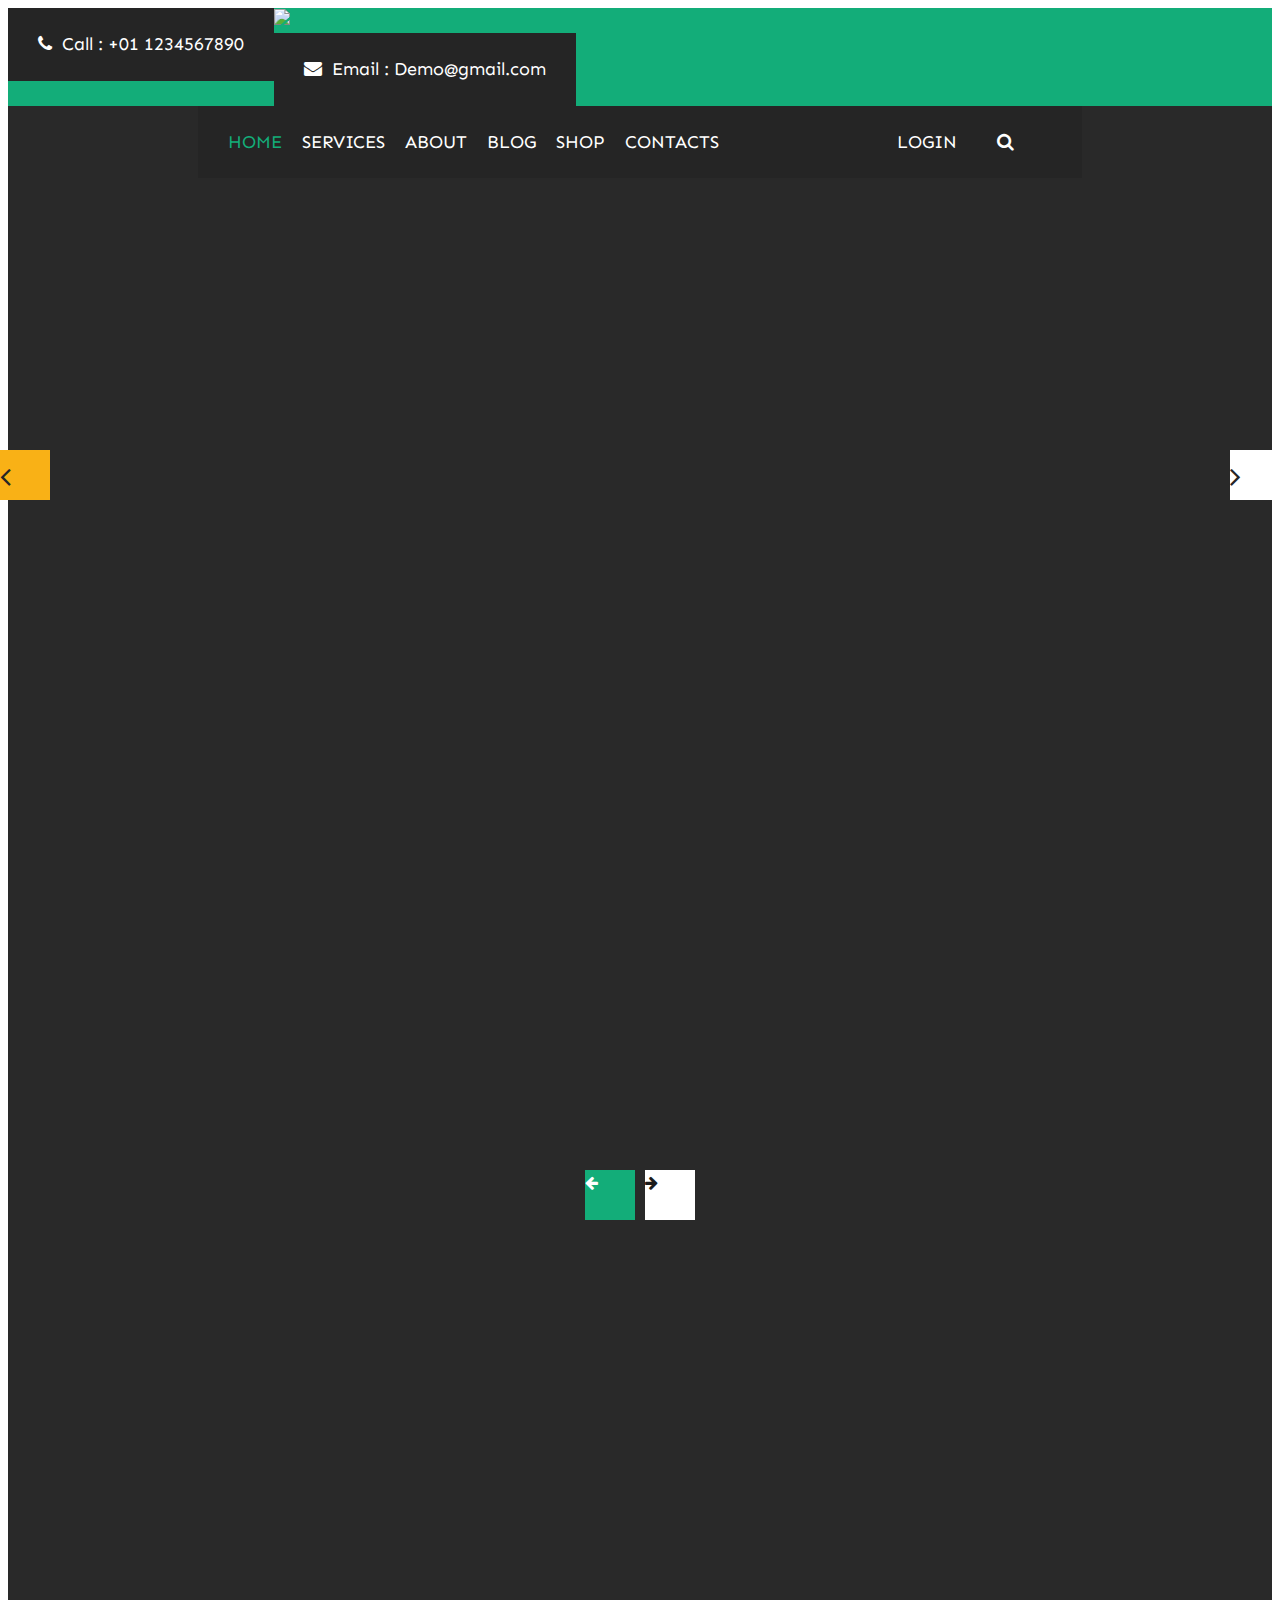
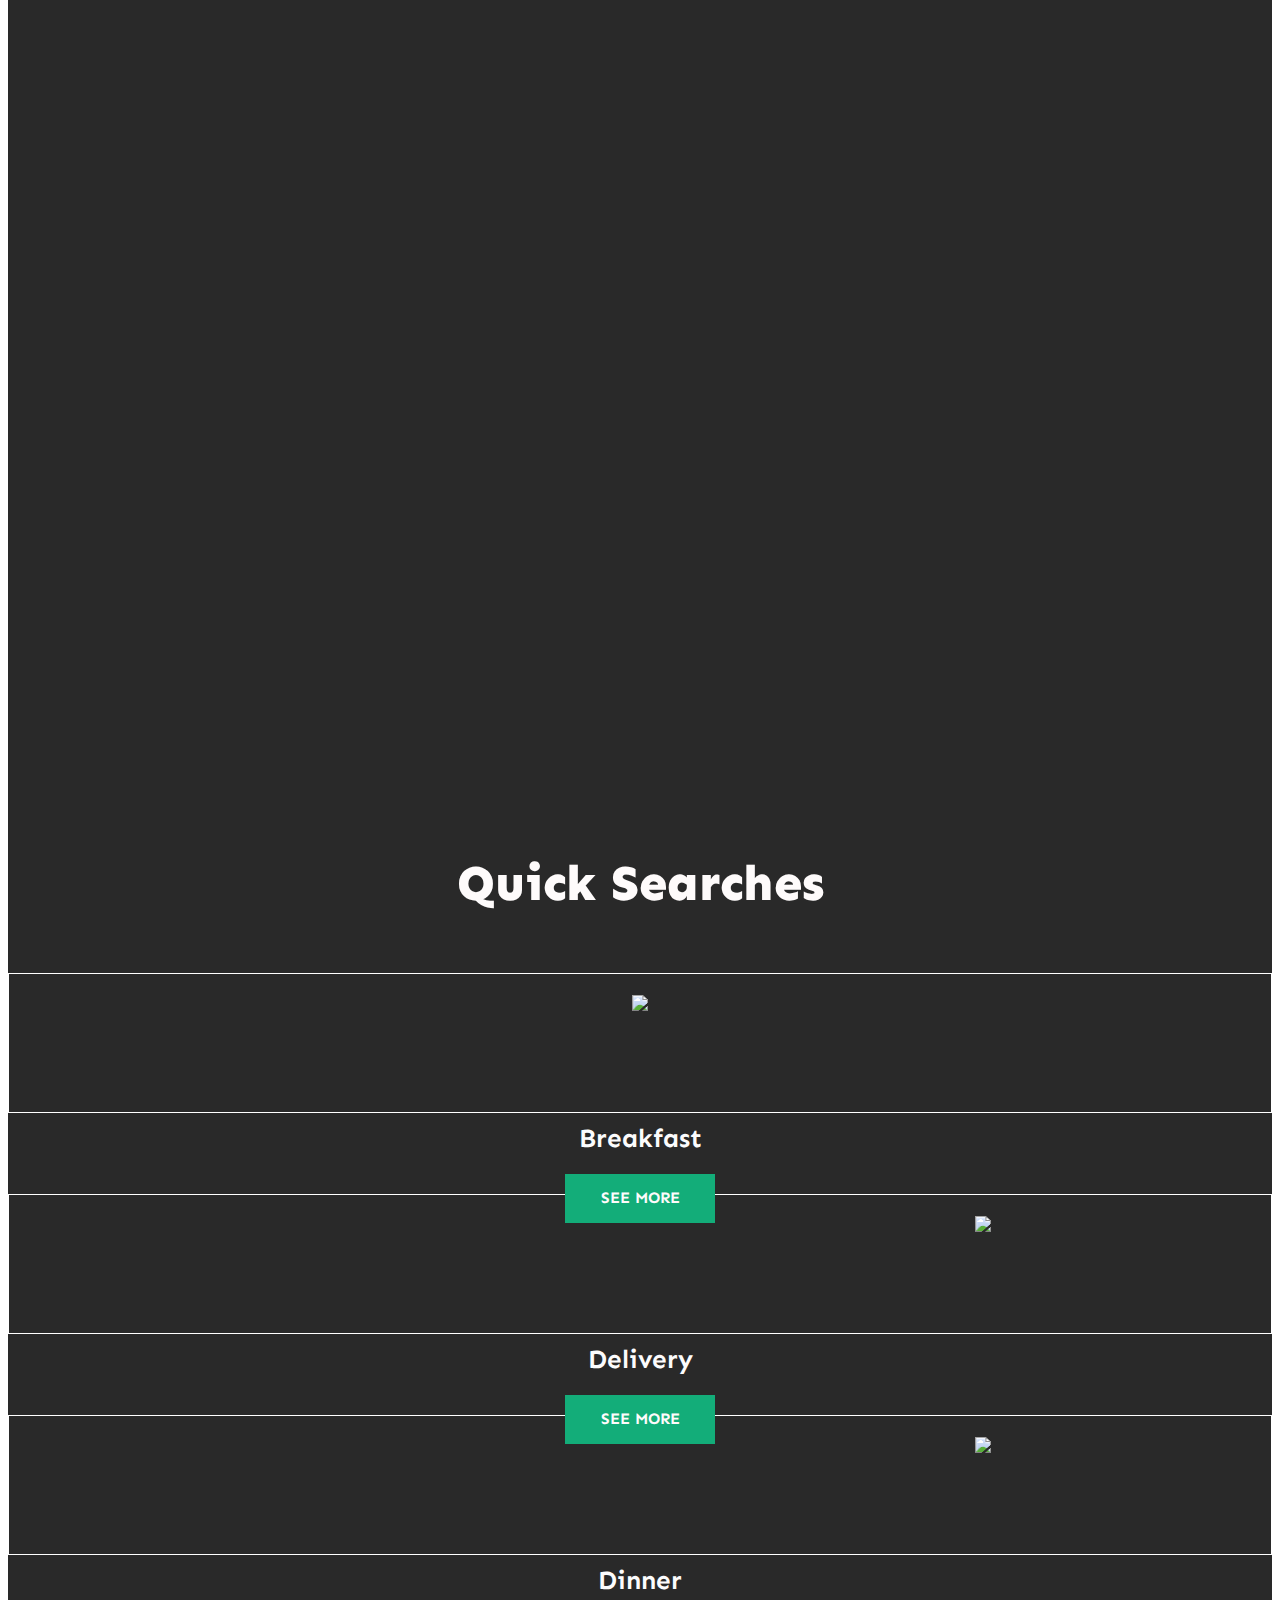
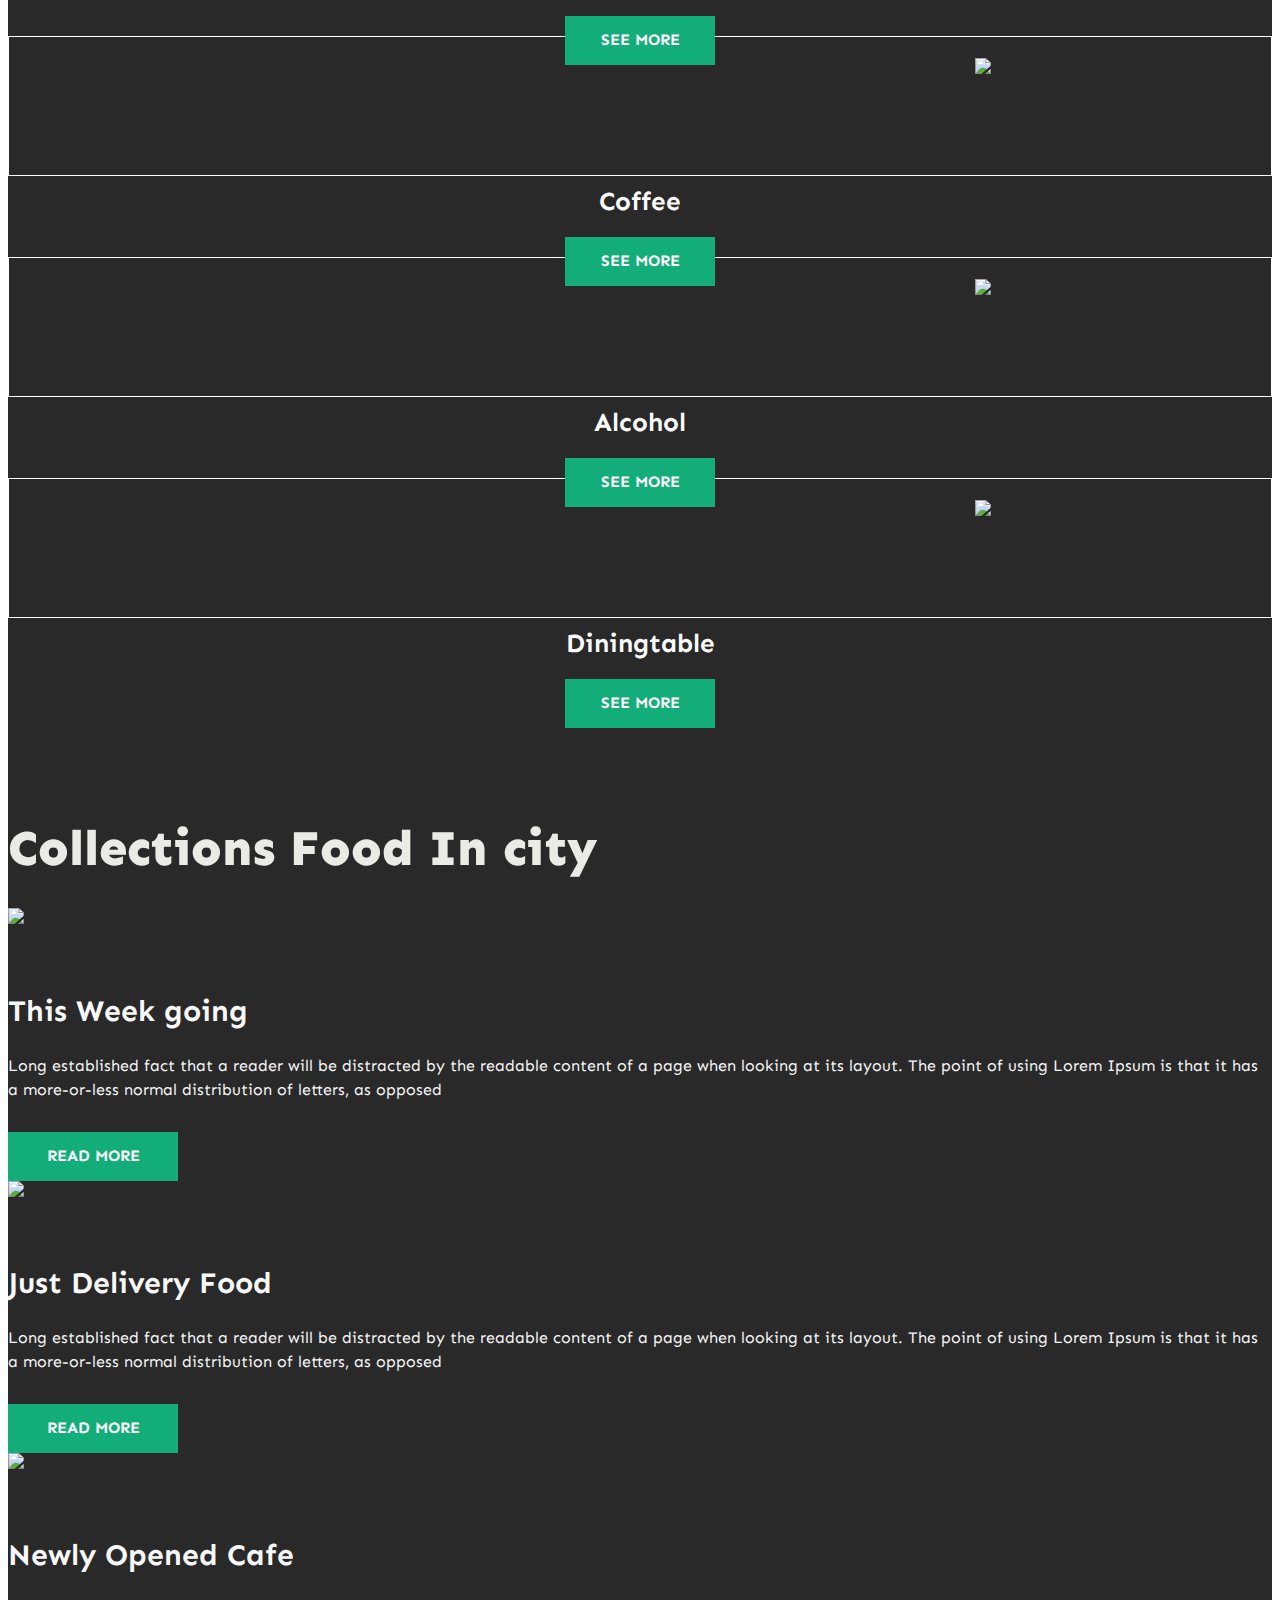
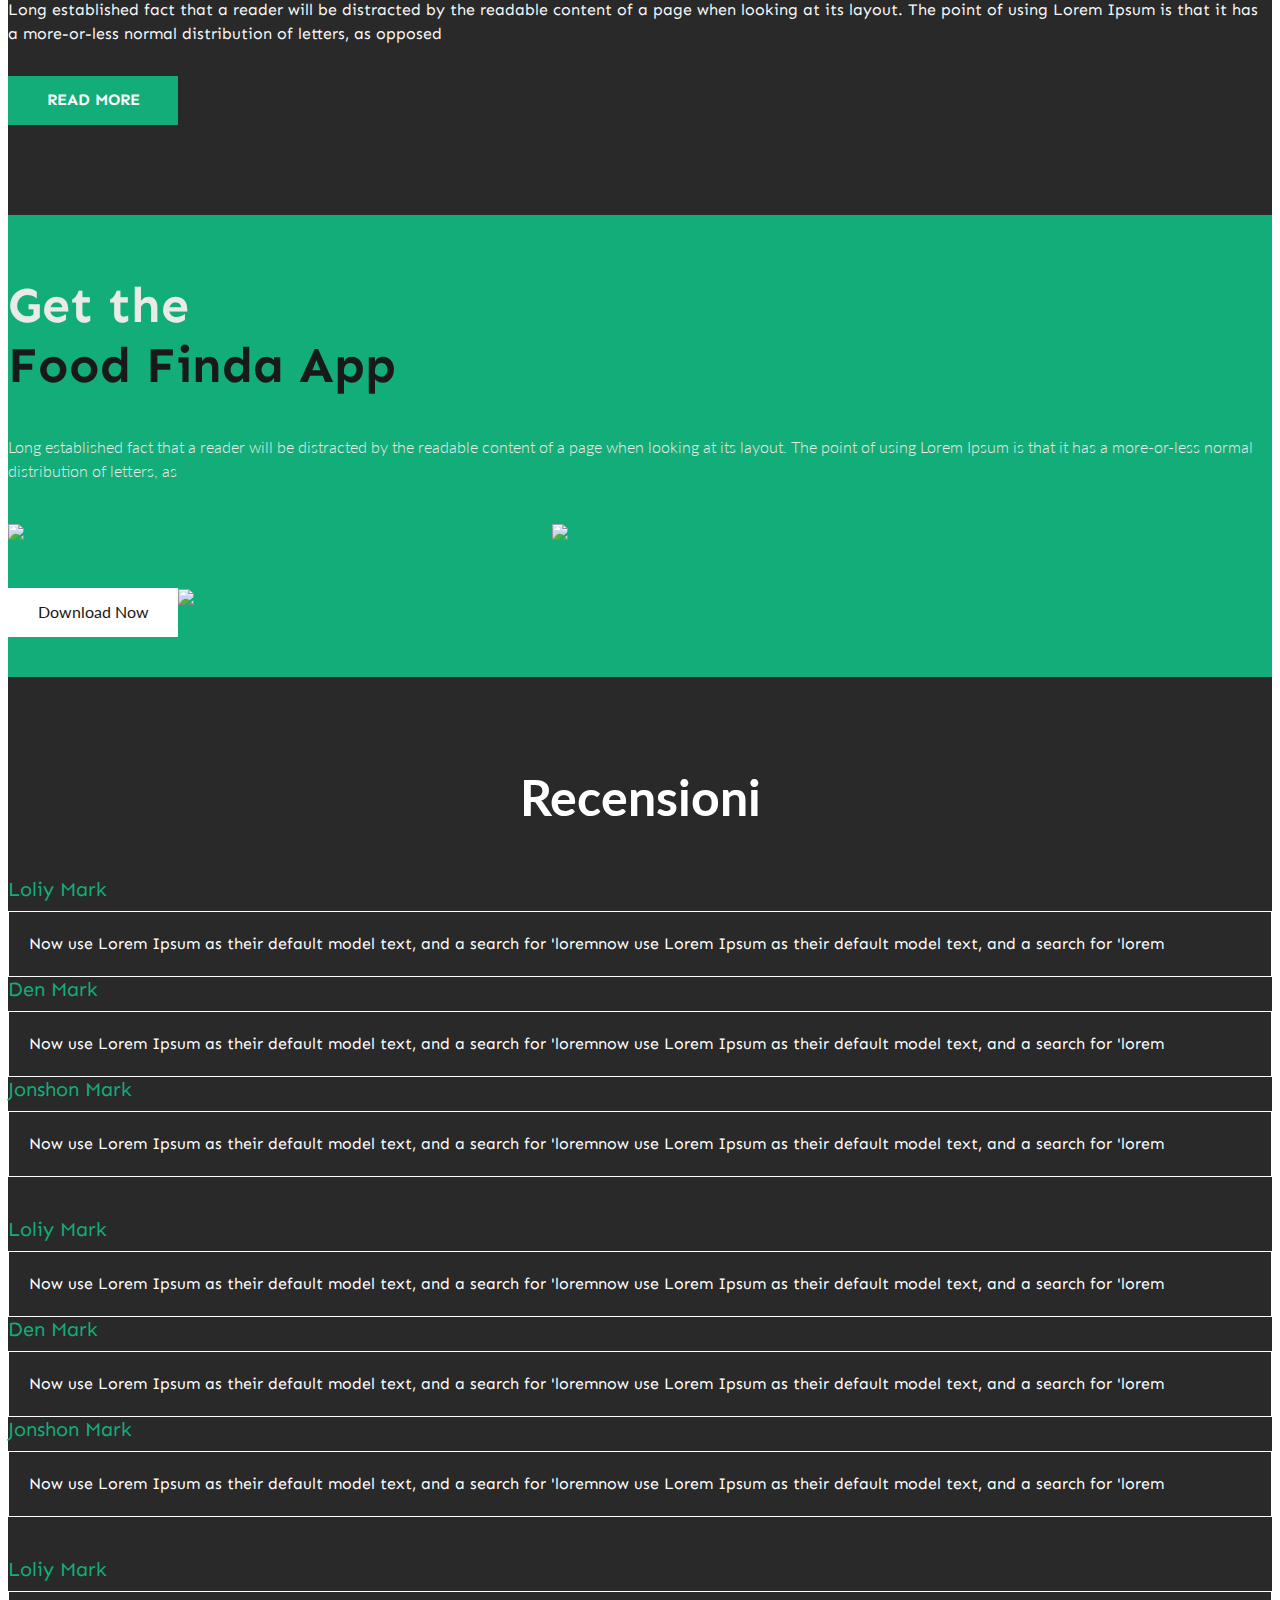
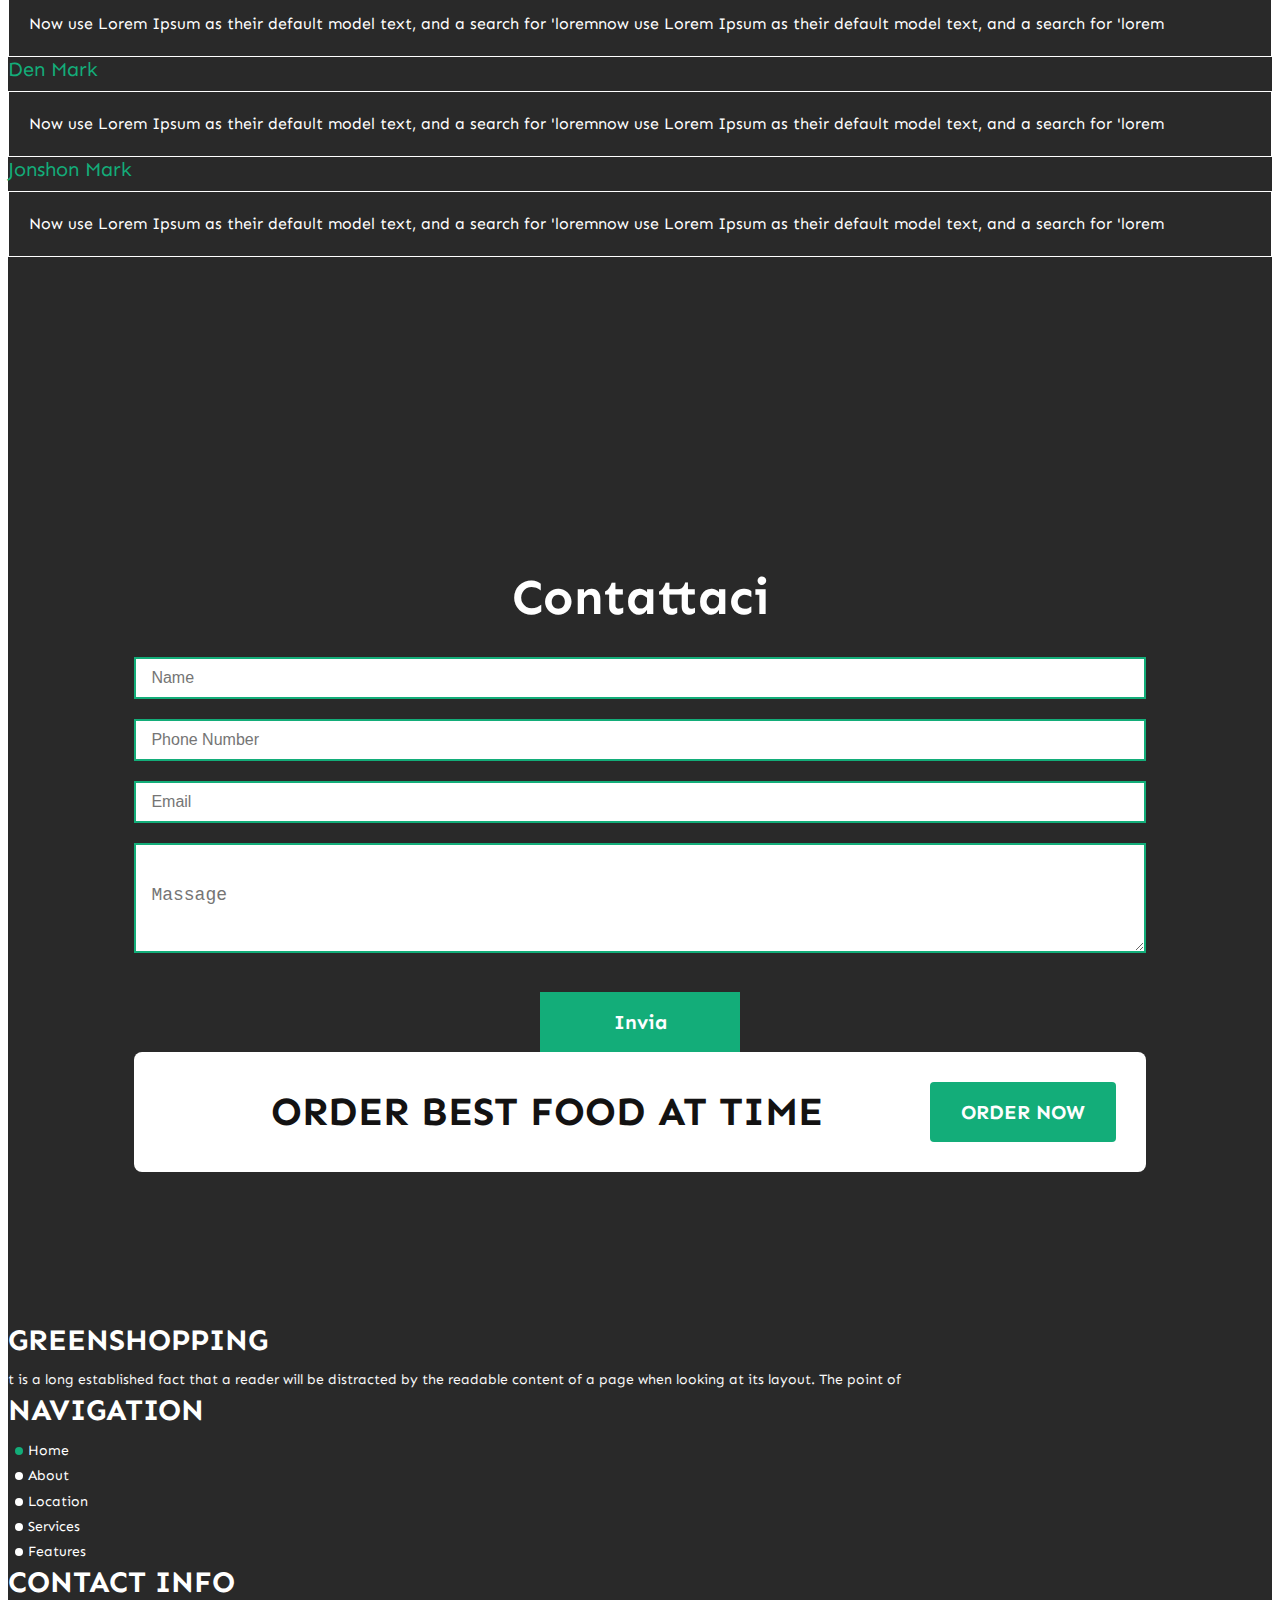
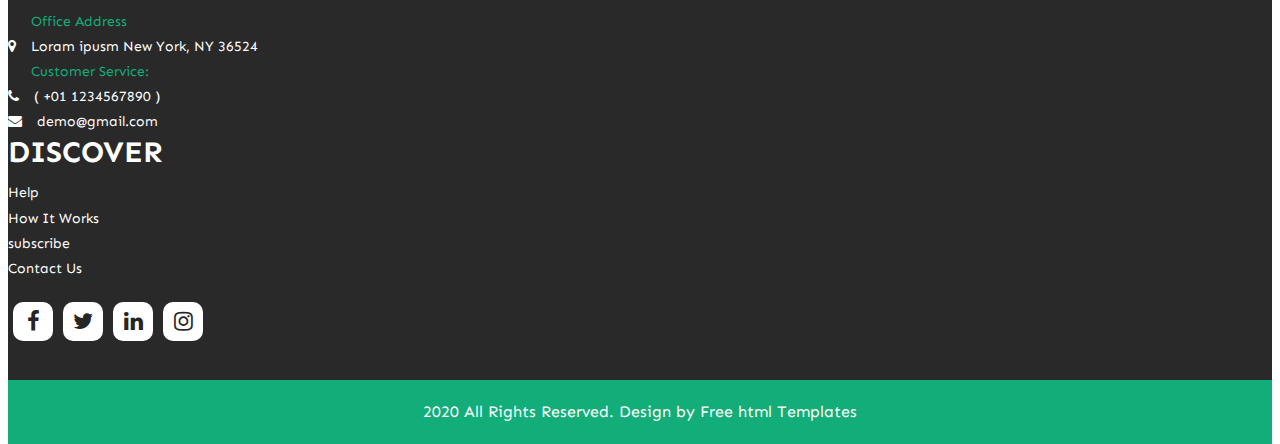
==== index.html @ f86c9ce8 "finished shop" ====
<!DOCTYPE html>
<html lang="en">
   <head>
      <!-- basic -->
      <meta charset="utf-8">
      <meta http-equiv="X-UA-Compatible" content="IE=edge">
      <meta name="viewport" content="width=device-width, initial-scale=1">
      <!-- mobile metas -->
      <meta name="viewport" content="width=device-width, initial-scale=1">
      <meta name="viewport" content="initial-scale=1, maximum-scale=1">
      <!-- site metas -->
      <title>GreenShopping</title>
      <meta name="keywords" content="">
      <meta name="description" content="">
      <meta name="author" content="">
      <!-- bootstrap css -->
      <link rel="stylesheet" type="text/css" href="css/bootstrap.min.css">
      <!-- style css -->
      <link rel="stylesheet" type="text/css" href="css/style.css">
      <!-- Responsive-->
      <link rel="stylesheet" href="css/responsive.css">
      <!-- fevicon -->
      <link rel="icon" href="images/logo.png" type="image/gif" />
      <!-- Scrollbar Custom CSS -->
      <link rel="stylesheet" href="css/jquery.mCustomScrollbar.min.css">
      <!-- Tweaks for older IEs-->
      <link rel="stylesheet" href="https://netdna.bootstrapcdn.com/font-awesome/4.0.3/css/font-awesome.css">
      <!-- fonts -->
      <link href="https://fonts.googleapis.com/css2?family=Lato:wght@400;700;900&family=Sen:wght@400;700;800&display=swap" rel="stylesheet">
      <!-- owl stylesheets --> 
      <link rel="stylesheet" href="css/owl.carousel.min.css">
      <link rel="stylesheet" href="css/owl.theme.default.min.css">
      <link rel="stylesheet" href="https://cdnjs.cloudflare.com/ajax/libs/fancybox/2.1.5/jquery.fancybox.min.css" media="screen">
      <link href="https://unpkg.com/gijgo@1.9.13/css/gijgo.min.css" rel="stylesheet" type="text/css" />
   </head>
   <body>
      <!-- header section start -->
      <div class="container-fluid">
         <div class="header_section">
            <div class="container">
               <nav class="navbar navbar-light bg-light justify-content-between">
                  <div id="mySidenav" class="sidenav">
                     <a href="javascript:void(0)" class="closebtn" onclick="closeNav()">&times;</a>
                     <a href="index.html">Home</a>
                     <a href="service.html">Services</a>
                     <a href="about.html">About</a>
                     <a href="blog.html">Blog</a>
                     <a href="shop.html">Shop</a>
                     <a href="contacts.html">Contacts</a>
                  </div>
                  <form class="form-inline ">
                     <div class="login_text"><a href="#"><i class="fa fa-phone" aria-hidden="true"></i><span class="padding_left10">Call : +01 1234567890</span></a></div>
                  </form>
                  <a class=" myLogo" href="index.html"><img src="images/logo.png"></a></a>
                  <span class="toggle" onclick="openNav()"><i class="fa fa-bars"></i></span>
                  <div class="login_text"><a href="#"><i class="fa fa-envelope" aria-hidden="true"></i><span class="padding_left10">Email : Demo@gmail.com</span></a></div>
               </nav>
            </div>
         </div>
      </div>
      <!-- header section end -->
      <!-- layout main section start -->
      <div class="container-fluid">
         <div class="layout_main">
            <!-- banner section start -->
            <div class="banner_section">
               <div class="container">
                  <div class="menu_main">
                     <div class="custome_menu">
                        <ul>
                           <li class="active"><a href="index.html">Home</a></li>
                           <li><a href="service.html">Services</a></li>
                           <li><a href="about.html">About</a></li>
                           <li><a href="blog.html">Blog</a></li>
                           <li><a href="shop.html">Shop</a></li>
                           <li><a href="contact.html">Contacts</a></li>
                        </ul>
                     </div>
                     <div class="login_menu">
                        <ul>
                           <li><a href="login.html">Login</a></li>
                           <li><a href="login.html"><i class="fa fa-search" aria-hidden="true"></i></a></li>
                        </ul>
                     </div>
                  </div>
               </div>
               <div id="main_slider" class="carousel slide" data-ride="carousel">
                  <div class="carousel-inner">
                     <div class="carousel-item active">
                        <div class="container">
                           <div class="row">
                              <div class="col-md-12">
                                 <div class="banner_main">
                                    <!--immagine temporanea-->
                                    <img class="immagine" src="images/immagine1.png" alt="">
                                 </div>
                                 <!--<div class="ordernow_bt"><a href="#">Order Now</a></div>-->
                              </div>
                           </div>
                        </div>
                     </div>
                     <div class="carousel-item">
                        <div class="container">
                           <div class="row">
                              <div class="col-md-12">
                                 <div class="banner_main">
                                 <!--immagine temporanea-->
                                    <img class="immagine" src="images/immagine2.png" alt="">
                                 </div>
                              </div>
                           </div>
                        </div>
                     </div>
                     <div class="carousel-item">
                        <div class="container">
                           <div class="row">
                              <div class="col-md-12">
                                 
                                 <div class="banner_main">
                                    <!--immagine temporanea-->
                                    <img class="immagine" src="images/immagine3.png" alt="">
                                 </div>
                              </div>
                           </div>
                        </div>
                     </div>
                  </div>
                  <a class="carousel-control-prev" href="#main_slider" role="button" data-slide="prev">
                  <i class="fa fa-angle-left"></i>
                  </a>
                  <a class="carousel-control-next" href="#main_slider" role="button" data-slide="next">
                  <i class="fa fa-angle-right"></i>
                  </a>
               </div>
            </div>
            <!-- banner section end -->
            <!-- service section start -->
            <div class="service_section layout_padding">
               <div class="container">
                  <div class="row">
                     <div class="col-sm-12">
                        <h1 class="service_taital">Quick Searches</h1>
                     </div>
                  </div>
                  <div class="service_section_2">
                     <div class="row">
                        <div class="col">
                           <div class="service_box">
                              <div class="breakfast_img"><img src="images/breakfast-img.png"></div>
                           </div>
                           <h4 class="breakfast_text">Breakfast</h4>
                           <div class="seemore_bt"><a href="#">See More</a></div>
                        </div>
                        <div class="col">
                           <div class="service_box">
                              <div class="breakfast_img"><img src="images/delivery-img.png"></div>
                           </div>
                           <h4 class="breakfast_text">Delivery</h4>
                           <div class="seemore_bt"><a href="#">See More</a></div>
                        </div>
                        <div class="col">
                           <div class="service_box">
                              <div class="breakfast_img"><img src="images/dinner-img.png"></div>
                           </div>
                           <h4 class="breakfast_text">Dinner</h4>
                           <div class="seemore_bt"><a href="#">See More</a></div>
                        </div>
                        <div class="col">
                           <div class="service_box">
                              <div class="breakfast_img"><img src="images/coffee-img.png"></div>
                           </div>
                           <h4 class="breakfast_text">Coffee</h4>
                           <div class="seemore_bt"><a href="#">See More</a></div>
                        </div>
                        <div class="col">
                           <div class="service_box">
                              <div class="breakfast_img"><img src="images/alcohol-img.png"></div>
                           </div>
                           <h4 class="breakfast_text">Alcohol</h4>
                           <div class="seemore_bt"><a href="#">See More</a></div>
                        </div>
                        <div class="col">
                           <div class="service_box">
                              <div class="breakfast_img"><img src="images/diningtable-img.png"></div>
                           </div>
                           <h4 class="breakfast_text">Diningtable</h4>
                           <div class="seemore_bt"><a href="#">See More</a></div>
                        </div>
                     </div>
                  </div>
               </div>
            </div>
            <!-- service section end -->
            <!-- blog section start -->
            <div class="blog_section layout_padding">
               <div class="container">
                  <div class="row">
                     <div class="col-sm-12">
                        <h1 class="blog_taital">Collections Food In city</h1>
                     </div>
                  </div>
               </div>
            </div>
            <div class="blog_section_2 layout_padding">
               <div class="container">
                  <div class="row">
                     <div class="col-md-6">
                        <div class="blog_img"><img src="images/blog-img1.png"></div>
                     </div>
                     <div class="col-md-6">
                        <div class="blog_taital_main">
                           <h1 class="blog_text">This Week going</h1>
                           <p class="lorem_text">Long established fact that a reader will be distracted by the readable content of a page when looking at its layout. The point of using Lorem Ipsum is that it has a more-or-less normal distribution of letters, as opposed</p>
                           <div class="readmore_btn"><a href="#">Read More</a></div>
                        </div>
                     </div>
                     <div class="col-md-6">
                        <div class="blog_img"><img src="images/blog-img2.png"></div>
                     </div>
                     <div class="col-md-6">
                        <div class="blog_taital_main">
                           <h1 class="blog_text">Just Delivery Food</h1>
                           <p class="lorem_text">Long established fact that a reader will be distracted by the readable content of a page when looking at its layout. The point of using Lorem Ipsum is that it has a more-or-less normal distribution of letters, as opposed</p>
                           <div class="readmore_btn"><a href="#">Read More</a></div>
                        </div>
                     </div>
                     <div class="col-md-6">
                        <div class="blog_img"><img src="images/blog-img3.png"></div>
                     </div>
                     <div class="col-md-6">
                        <div class="blog_taital_main">
                           <h1 class="blog_text">Newly Opened Cafe</h1>
                           <p class="lorem_text">Long established fact that a reader will be distracted by the readable content of a page when looking at its layout. The point of using Lorem Ipsum is that it has a more-or-less normal distribution of letters, as opposed</p>
                           <div class="readmore_btn"><a href="#">Read More</a></div>
                        </div>
                     </div>
                  </div>
               </div>
            </div>
            <!-- blog section end -->
            <!-- shop section start -->
            <div class="shop_section layout_padding">
               <div class="container">
                  <div class="row">
                     <div class="col-md-6">
                        <h1 class="shop_taital">Get the <br><span style="color: #18191a;">Food Finda App</span></h1>
                        <p class="shop_text">Long established fact that a reader will be distracted by the readable content of a page when looking at its layout. The point of using Lorem Ipsum is that it has a more-or-less normal distribution of letters, as</p>
                        <div class="app_icon_main">
                           <div class="app_icon"><img src="images/icon-1.png"></div>
                           <div class="app_icon"><img src="images/icon-2.png"></div>
                        </div>
                        <div class="download_bt"><a href="#">Download Now</a></div>
                     </div>
                     <div class="col-md-6">
                        <div class="mobile_img"><img src="images/mobile-img.png"></div>
                     </div>
                  </div>
               </div>
            </div>
            <!-- shop section end -->
            <!-- testimonial section start -->
            <div class="testimonial_section layout_padding">
               <div class="container">
                  <div class="row">
                     <div class="col-sm-12">
                        <h1 class="testimonial_taital">Recensioni</h1>
                     </div>
                  </div>
                  <div id="my_slider" class="carousel slide" data-ride="carousel">
                     <div class="carousel-inner">
                        <div class="carousel-item active">
                           <div class="testimonial_section_2">
                              <div class="row">
                                 <div class="col-md-4">
                                    <h4 class="customer_text">Loliy Mark</h4>
                                    <p class="many_text">Now use Lorem Ipsum as their default model text, and a search for 'loremnow use Lorem Ipsum as their default model text, and a search for 'lorem</p>
                                 </div>
                                 <div class="col-md-4">
                                    <h4 class="customer_text">Den Mark</h4>
                                    <p class="many_text">Now use Lorem Ipsum as their default model text, and a search for 'loremnow use Lorem Ipsum as their default model text, and a search for 'lorem</p>
                                 </div>
                                 <div class="col-md-4">
                                    <h4 class="customer_text">Jonshon Mark</h4>
                                    <p class="many_text">Now use Lorem Ipsum as their default model text, and a search for 'loremnow use Lorem Ipsum as their default model text, and a search for 'lorem</p>
                                 </div>
                              </div>
                           </div>
                        </div>
                        <div class="carousel-item">
                           <div class="testimonial_section_2">
                              <div class="row">
                                 <div class="col-md-4">
                                    <h4 class="customer_text">Loliy Mark</h4>
                                    <p class="many_text">Now use Lorem Ipsum as their default model text, and a search for 'loremnow use Lorem Ipsum as their default model text, and a search for 'lorem</p>
                                 </div>
                                 <div class="col-md-4">
                                    <h4 class="customer_text">Den Mark</h4>
                                    <p class="many_text">Now use Lorem Ipsum as their default model text, and a search for 'loremnow use Lorem Ipsum as their default model text, and a search for 'lorem</p>
                                 </div>
                                 <div class="col-md-4">
                                    <h4 class="customer_text">Jonshon Mark</h4>
                                    <p class="many_text">Now use Lorem Ipsum as their default model text, and a search for 'loremnow use Lorem Ipsum as their default model text, and a search for 'lorem</p>
                                 </div>
                              </div>
                           </div>
                        </div>
                        <div class="carousel-item">
                           <div class="testimonial_section_2">
                              <div class="row">
                                 <div class="col-md-4">
                                    <h4 class="customer_text">Loliy Mark</h4>
                                    <p class="many_text">Now use Lorem Ipsum as their default model text, and a search for 'loremnow use Lorem Ipsum as their default model text, and a search for 'lorem</p>
                                 </div>
                                 <div class="col-md-4">
                                    <h4 class="customer_text">Den Mark</h4>
                                    <p class="many_text">Now use Lorem Ipsum as their default model text, and a search for 'loremnow use Lorem Ipsum as their default model text, and a search for 'lorem</p>
                                 </div>
                                 <div class="col-md-4">
                                    <h4 class="customer_text">Jonshon Mark</h4>
                                    <p class="many_text">Now use Lorem Ipsum as their default model text, and a search for 'loremnow use Lorem Ipsum as their default model text, and a search for 'lorem</p>
                                 </div>
                              </div>
                           </div>
                        </div>
                     </div>
                     <a class="carousel-control-prev" href="#my_slider" role="button" data-slide="prev">
                     <i class="fa fa-arrow-left"></i>
                     </a>
                     <a class="carousel-control-next" href="#my_slider" role="button" data-slide="next">
                     <i class="fa fa-arrow-right"></i>
                     </a>
                  </div>
               </div>
            </div>
            <!-- testimonial section end -->
            <!-- contact section start -->
            <div class="contact_section layout_padding">
               <div class="container">
                  <div class="contact_section_2">
                     <div class="row">
                        <div class="col-md-12">
                           <h1 class="contact_taital">Contattaci</h1>
                           <form action="">
                              <div class="mail_section_1">
                                 <input type="text" class="mail_text" placeholder="Name" name="Name">
                                 <input type="text" class="mail_text" placeholder="Phone Number" name="Phone Number"> 
                                 <input type="text" class="mail_text" placeholder="Email" name="Email">
                                 <textarea class="massage-bt" placeholder="Massage" rows="5" id="comment" name="Massage"></textarea>
                                 <div class="send_bt"><a href="#">Invia</a></div>
                              </div>
                           </form>
                        </div>
                     </div>
                     <!-- order section start -->
                     <div class="order_section">
                        <div class="order_taital_main">
                           <h1 class="order_taital">Order Best food at time</h1>
                           <div class="order_bt"><a href="#">Order Now</a></div>
                        </div>
                     </div>
                     <!-- order section end -->
                  </div>
               </div>
            </div>
            <!-- contact section end -->
            <!-- footer section start -->
            <div class="footer_section">
               <div class="container">
                  <div class="footer_sectio_2">
                     <div class="row">
                        <div class="col-lg-3 col-md-6">
                           <h2 class="footer_logo">GreenShopping</h2>
                           <p class="footer_text">t is a long established fact that a reader will be distracted by the readable content of a page when looking at its layout. The point of </p>
                        </div>
                        <div class="col-lg-3 col-md-6">
                           <h2 class="useful_text">Navigation</h2>
                           <div class="footer_menu">
                              <ul>
                                 <li class="active"><a href="index.html">Home</a></li>
                                 <li><a href="about.html">About</a></li>
                                 <li><a href="location.html">Location</a></li>
                                 <li><a href="service.html">Services</a></li>
                                 <li><a href="features.html">Features</a></li>
                              </ul>
                           </div>
                        </div>
                        <div class="col-lg-3 col-md-6">
                           <h2 class="useful_text">Contact Info</h2>
                           <p class="address_text">Office Address</p>
                           <div class="map_icon"><a href="#"><i class="fa fa-map-marker" aria-hidden="true"></i><span class="padding_left15">Loram ipusm New York, NY 36524</span></a></div>
                           <p class="address_text">Customer Service:</p>
                           <div class="map_icon"><a href="#"><i class="fa fa-phone" aria-hidden="true"></i><span class="padding_left15">( +01 1234567890 )</span></a></div>
                           <div class="map_icon"><a href="#"><i class="fa fa-envelope" aria-hidden="true"></i><span class="padding_left15">demo@gmail.com</span></a></div>
                        </div>
                        <div class="col-lg-3 col-md-6">
                           <h2 class="useful_text">Discover</h2>
                           <div class="subscribe_menu">
                              <ul>
                                 <li><a href="#">Help</a></li>
                                 <li><a href="#">How It Works</a></li>
                                 <li><a href="#">subscribe</a></li>
                                 <li><a href="contact.html">Contact Us</a></li>
                              </ul>
                           </div>
                           <div class="social_icon">
                              <ul>
                                 <li><a href="#"><i class="fa fa-facebook" aria-hidden="true"></i></a></li>
                                 <li><a href="#"><i class="fa fa-twitter" aria-hidden="true"></i></a></li>
                                 <li><a href="#"><i class="fa fa-linkedin" aria-hidden="true"></i></a></li>
                                 <li><a href="#"><i class="fa fa-instagram" aria-hidden="true"></i></a></li>
                              </ul>
                           </div>
                        </div>
                     </div>
                  </div>
               </div>
            </div>
            <!-- footer section end -->
         </div>
      </div>
      <!-- layout main section end -->
      <!-- copyright section start -->
      <div class="copyright_section">
         <div class="container">
            <p class="copyright_text">2020 All Rights Reserved. Design by <a href="https://html.design">Free html  Templates</a></p>
         </div>
      </div>
      <!-- copyright section end -->
      <!-- Javascript files-->
      <script src="js/jquery.min.js"></script>
      <script src="js/popper.min.js"></script>
      <script src="js/bootstrap.bundle.min.js"></script>
      <script src="js/jquery-3.0.0.min.js"></script>
      <script src="js/plugin.js"></script>
      <!-- sidebar -->
      <script src="js/jquery.mCustomScrollbar.concat.min.js"></script>
      <script src="js/custom.js"></script>
      <!-- javascript --> 
      <script src="js/owl.carousel.js"></script>
      <script src="https:cdnjs.cloudflare.com/ajax/libs/fancybox/2.1.5/jquery.fancybox.min.js"></script>  
      <script src="https://unpkg.com/gijgo@1.9.13/js/gijgo.min.js" type="text/javascript"></script>
      <script>
         function openNav() {
           document.getElementById("mySidenav").style.width = "100%";
         }
         
         function closeNav() {
           document.getElementById("mySidenav").style.width = "0";
         }
      </script> 
   </body>
</html>
---- css/style.css ----
/*--------------------------------------------------------------------- File Name: style.css ---------------------------------------------------------------------*/


/*--------------------------------------------------------------------- import Fonts ---------------------------------------------------------------------*/

@import url('https://fonts.googleapis.com/css?family=Rajdhani:300,400,500,600,700');
@import url('https://fonts.googleapis.com/css?family=Poppins:100,100i,200,200i,300,300i,400,400i,500,500i,600,600i,700,700i,800,800i,900,900i');
@font-face {
    font-family: "Righteous";
    src: url("../fonts/BalooChettan-Regular.ttf");
    src: url("../fonts/BalooChettan-Regular.ttf");
}


/*****---------------------------------------- 1) font-family: 'Rajdhani', sans-serif;
 2) font-family: 'Poppins', sans-serif;
 ----------------------------------------*****/


/*--------------------------------------------------------------------- import Files ---------------------------------------------------------------------*/

@import url(animate.min.css);
@import url(normalize.css);
@import url(icomoon.css);
@import url(css/font-awesome.min.css);
@import url(meanmenu.css);
@import url(owl.carousel.min.css);
@import url(swiper.min.css);
@import url(slick.css);
@import url(jquery.fancybox.min.css);
@import url(jquery-ui.css);
@import url(nice-select.css);

/*--------------------------------------------------------------------- skeleton ---------------------------------------------------------------------*/

* {
    box-sizing: border-box !important;
    transition: ease all 0.5s;
}

html {
    scroll-behavior: smooth;
}

body {
    color: #666666;
    font-size: 14px;
    line-height: 1.80857;
    font-weight: normal;
    overflow-x: hidden;
    background-image: url(../images/body-bg.png);
    height: auto;
    background-size: 100% 100%;
    background-repeat: no-repeat;
    font-family: 'Sen', sans-serif;
}

a {
    color: #1f1f1f;
    text-decoration: none !important;
    outline: none !important;
    -webkit-transition: all .3s ease-in-out;
    -moz-transition: all .3s ease-in-out;
    -ms-transition: all .3s ease-in-out;
    -o-transition: all .3s ease-in-out;
    transition: all .3s ease-in-out;
}

h1,
h2,
h3,
h4,
h5,
h6 {
    letter-spacing: 0;
    font-weight: normal;
    position: relative;
    padding: 0 0 10px 0;
    font-weight: normal;
    line-height: normal;
    color: #111111;
    margin: 0
}

h1 {
    font-size: 24px
}

h2 {
    font-size: 22px
}

h3 {
    font-size: 18px
}

h4 {
    font-size: 16px
}

h5 {
    font-size: 14px
}

h6 {
    font-size: 13px
}

*,
*::after,
*::before {
    -webkit-box-sizing: border-box;
    -moz-box-sizing: border-box;
    box-sizing: border-box;
}

h1 a,
h2 a,
h3 a,
h4 a,
h5 a,
h6 a {
    color: #212121;
    text-decoration: none!important;
    opacity: 1
}

button:focus {
    outline: none;
}

ul,
li,
ol {
    margin: 0px;
    padding: 0px;
    list-style: none;
}

p {
    margin: 20px;
    font-weight: 300;
    font-size: 15px;
    line-height: 24px;
}

a {
    color: #222222;
    text-decoration: none;
    outline: none !important;
}

a,
.btn {
    text-decoration: none !important;
    outline: none !important;
    -webkit-transition: all .3s ease-in-out;
    -moz-transition: all .3s ease-in-out;
    -ms-transition: all .3s ease-in-out;
    -o-transition: all .3s ease-in-out;
    transition: all .3s ease-in-out;
}

img {
    max-width: 100%;
    height: auto;
}

 :focus {
    outline: 0;
}

.paddind_bottom_0 {
    padding-bottom: 0 !important;
}

.btn-custom {
    margin-top: 20px;
    background-color: transparent !important;
    border: 2px solid #ddd;
    padding: 12px 40px;
    font-size: 16px;
}

.lead {
    font-size: 18px;
    line-height: 30px;
    color: #767676;
    margin: 0;
    padding: 0;
}

.form-control:focus {
    border-color: #ffffff !important;
    box-shadow: 0 0 0 .2rem rgba(255, 255, 255, .25);
}

.navbar-form input {
    border: none !important;
}

.badge {
    font-weight: 500;
}

blockquote {
    margin: 20px 0 20px;
    padding: 30px;
}

button {
    border: 0;
    margin: 0;
    padding: 0;
    cursor: pointer;
}

.full {
    float: left;
    width: 100%;
}

.layout_padding {
    padding-top: 90px;
    padding-bottom: 0px;
}

.padding_0 {
    padding: 0px;
}


/* header section start */

.header_section {
    width: 100%;
    float: left;
    background-color: rgb(19, 173, 121);
    height: auto;
}

.bg-light {
    background-color: rgb(19, 173, 121)!important;
}

.sidenav {
    height: 100%;
    width: 0;
    position: fixed;
    z-index: 1;
    top: 0;
    left: 0;
    background-color: #111;
    overflow-x: hidden;
    transition: 0.5s;
    padding-top: 60px;
    text-align: center;
}

.sidenav a {
    padding: 8px 8px 8px 32px;
    text-decoration: none;
    font-size: 20px;
    color: #ffffff;
    display: block;
    transition: 0.3s;
    text-transform: uppercase;
}

.sidenav a:hover {
    color: #1b8943;
}

.sidenav .closebtn {
    position: absolute;
    top: 0;
    right: 25px;
    font-size: 36px;
    margin-left: 50px;
}

.sidenav {
    z-index: 99999999999999;
    background-color: rgb(0, 0, 0, 0.9);
}

@media screen and (max-width: 450px) {
    .sidenav {
        padding-top: 15px;
        background-color: rgb(0, 0, 0, 0.9);
    }
    .sidenav a {
        font-size: 18px;
    }
}

.login_text {}

.login_text a {
    font-size: 18px;
    color: #ffffff;
    float: left;
    background-color: #252525;
    padding: 20px 30px;
}

.login_text a:hover {
    color: rgb(19, 173, 121);
}

.navbar-light .navbar-brand {
    color: rgba(0, 0, 0, .9);
    padding-left: 90px;
    z-index: 2;
}

.toggle {
    display: none;
}

.padding_left10 {
    padding-left: 10px;
}

.navbar {
    padding: 0px;
}


/* header section end */


/* banner section start */

.layout_main {
    width: 100%;
    background-color: rgb(18, 18, 18, 0.9);
    height: auto;
    background-size: cover;
    float: left;
}

.banner_section {
    width: 100%;
    float: left;
    background-image: url(../images/banner-bg.png);
    height: auto;
    background-repeat: no-repeat;
    background-size: 100%;
    padding-bottom: 100px;
}

.menu_main {
    width: 70%;
    margin: 0 auto;
    text-align: center;
    background-color: #252525;
    height: auto;
    display: flex;
    padding: 20px 20px;
}

.custome_menu {
    width: 78%;
    float: left;
}

.custome_menu ul {
    padding: 0px;
    margin: 0px;
}

.custome_menu li {
    float: left;
    font-size: 18px;
    color: #ffffff;
    padding: 0px 10px;
    text-transform: uppercase;
}

.custome_menu li a {
    color: #ffffff;
}

.custome_menu li a:hover {
    color: rgb(19, 173, 121);
}
.custome_menu li.active a{
    color: rgb(19, 173, 121);
}

.login_menu {}

.login_menu ul {
    padding: 0px;
    margin: 0px;
}

.login_menu li {
    float: left;
    font-size: 18px;
    color: #ffffff;
    padding: 0px 20px;
    text-transform: uppercase;
}

.login_menu li a {
    color: #ffffff;
}

.login_menu li a:hover {
    color: rgb(19, 173, 121);
}

.banner_taital {
    width: 70%;
    margin: 0 auto;
    font-size: 50px;
    color: #ffffff;
    padding-top: 100px;
    font-weight: bold;
    line-height: 70px;
    text-align: center;
}

.banner_text {
    width: 35%;
    margin: 0 auto;
    font-size: 50px;
    color: rgb(19, 173, 121);
    font-weight: 800;
    text-align: center;
    background-color: #ffffff;
    border-radius: 7px;
    display: flex;
    justify-content: center;
    align-items: center;
    padding: 0px;
}

.ordernow_bt {
    width: 200px;
    margin: 0 auto;
    padding-top: 50px;
}

.ordernow_bt a {
    width: 100%;
    float: left;
    font-size: 20px;
    color: #ffffff;
    background-color: rgb(19, 173, 121);
    padding: 10px 0px;
    text-align: center;
    border-radius: 5px;
}

.ordernow_bt a:hover {
    color: #252525;
    background-color: #ffffff;
}

.banner_main {
    display: flex;
    width: 100%;
    margin-top: 25px;
    padding-left: 30px;
}

.dropdown,
.dropleft,
.dropright,
.dropup {
    position: relative;
    margin: 0 auto;
    text-align: center;
    display: inline-block;
    margin-left: 30px;
    order: 2;
}

.btn-secondary {
    color: #252525;
    background-color: #ffffff;
    border-color: #ffffff;
    padding: 23px;
    font-size: 20px;
}

.btn-secondary:hover {
    color: #252525;
    background-color: #ffffff;
    border-color: #ffffff;
}

.show>.btn-secondary.dropdown-toggle:focus {
    box-shadow: none;
}

.form-control {
    display: block;
    width: 100%;
    padding: 20px;
    font-size: 20px;
    line-height: 1.5;
    color: #191919 !important;
    background-color: #fff;
    background-clip: padding-box;
    border: 1px solid #fff;
    border-radius: .25rem;
    transition: none;
}
input.form-control::placeholder {
    color: #191919;
}


/* opennav bar end */


/* Styles for wrapping the search box start */

.main {
    flex: 1;
    margin: 0px 30px;
    display: inline-block;
    order: 2;
}


/* Bootstrap 4 text input with search icon */

.has-search .form-control {
    padding-left: 2.375rem;
}

.has-search .form-control-feedback {
    position: absolute;
    z-index: 2;
    display: block;
    width: 2.375rem;
    height: 2.375rem;
    line-height: 2.375rem;
    text-align: center;
    pointer-events: none;
    color: #aaa;
}


/* Styles for wrapping the search box end */

#main_slider a.carousel-control-prev {
    position: absolute;
    left: 0px;
    top: 50%;
    background-color: #f9b116;
    color: #252525;
}

#main_slider a.carousel-control-next {
    position: absolute;
    right: 0px;
    top: 50%;
    
}

#main_slider .carousel-control-prev,
#main_slider .carousel-control-next {
    width: 50px;
    height: 50px;
    background-color: #ffffff;
    opacity: 1;
    font-size: 30px;
    color: #252525;
}

#main_slider .carousel-control-prev:hover,
#main_slider .carousel-control-next:hover,
#main_slider .carousel-control-prev:focus,
#main_slider .carousel-control-next:focus {
    background-color: #f9b116;
    color: #000;
}


/* banner section end */


/* service section start */

.service_section {
    width: 100%;
    float: left;
    padding-top: 0px;
}

.service_taital {
    width: 100%;
    float: left;
    font-size: 50px;
    color: #fefbfb;
    font-weight: 800;
    text-align: center;
}

.service_section_2 {
    width: 100%;
    float: left;
    padding-top: 30px;
}

.service_box {
    width: 100%;
    height: auto;
    border: 1px solid #ffffff;
    margin-top: 20px;
}


.breakfast_img {
    width: 100%;
    text-align: center;
    padding: 20px 20px 20px 20px;
    min-height: 138px;
    align-items: center;
    justify-content: center;
}

.breakfast_text {
    width: 100%;
    font-size: 26px;
    color: #fcfcfd;
    text-align: center;
    margin: 0 auto;
    font-weight: bold;
    padding-top: 10px;
}

.seemore_bt {
    width: 150px;
    margin: 0 auto;
    text-align: center;
    padding-top: 10px;
}

.seemore_bt a {
    width: 100%;
    float: left;
    font-size: 16px;
    color: #fefbfb;
    background-color: rgb(19, 173, 121);
    text-align: center;
    padding: 10px 0px;
    font-weight: bold;
    text-transform: uppercase;
}

.seemore_bt a:hover {
    color: #fefbfb;
    background-color: #ff9800;
}

.readmore_bt.active a {
    color: #fcfcfd;
    background-color: #f9b116;
}


/* service section end */


/* blog section start */

.blog_section {
    width: 100%;
    float: left;
}

.blog_taital {
    width: 100%;
    float: left;
    font-size: 50px;
    color: #eaebe7;
    font-weight: 800;
}

.blog_section_2 {
    width: 100%;
    float: left;
    background-image: url(../images/about-bg.png);
    height: auto;
    padding: 20px 0px 70px 0pc;
    background-size: 100%;
    background-repeat: no-repeat;
}

.blog_taital_main {
    width: 100%;
    float: left;
    padding-top: 40px;
}

.blog_text {
    width: 100%;
    float: left;
    font-size: 30px;
    color: #f8f8f8;
    font-weight: bold;
}

.lorem_text {
    width: 100%;
    float: left;
    font-size: 16px;
    color: #f8f8f8;
    margin: 15px 0px 0px 0px;
}

.readmore_btn {
    width: 170px;
    float: left;
    padding-top: 30px;
}

.readmore_btn a {
    width: 100%;
    float: left;
    font-size: 16px;
    color: #fcfcfd;
    background-color: rgb(19, 173, 121);
    text-align: center;
    padding: 10px 0px;
    font-weight: bold;
    text-transform: uppercase;
}

.readmore_btn a:hover {
    color: #fcfcfd;
    background-color: #ff9800;
}

.blog_img img {
    width: 100%;
    margin-bottom: 20px;
}


/* about section end */

/* shop section start */

.shop_section {
    width: 100%;
    float: left;
    background-color: rgb(19, 173, 121);
    height: auto;
    padding: 40px 0px;
    background-size: cover;
    margin-top: 20px;
}

.shop_taital {
    width: 100%;
    float: left;
    font-size: 50px;
    color: #eaebe7;
    font-weight: bold;
    padding-top: 20px;
}

.shop_text {
    width: 100%;
    float: left;
    font-size: 16px;
    color: #eaebe7;
    margin: 30px 0px 40px 0px;
    font-family: 'Lato', sans-serif;
}

.app_icon_main{
    width: 100%;
    display: flex;
}

.app_icon {
    width: 43%;
    float: left;
    margin-bottom: 40px;
}

.download_bt {
    width: 170px;
    float: left;
}

.download_bt a {
    width: 100%;
    float: left;
    font-size: 16px;
    color: #1a1919;
    background-color: #ffffff;
    padding: 10px 0px;
    text-align: center;
    font-family: 'Lato', sans-serif;
}

.download_bt a:hover {
    color: #fcfcfd;
    background-color: #ff9800;
}

/* shop section end */


/* testimonial section start */

.testimonial_section {
    width: 100%;
    float: left;
    padding-bottom: 180px;
}

.testimonial_taital {
    width: 100%;
    float: left;
    font-size: 50px;
    color: #ffffff;
    text-align: center;
    font-weight: bold;
    font-family: 'Lato', sans-serif;
}

.testimonial_section_2 {
    width: 100%;
    float: left;
    padding-top: 40px;
}

.customer_text {
    width: 100%;
    float: left;
    font-size: 20px;
    color: rgb(19, 173, 121);
}

.many_text {
    width: 100%;
    float: left;
    font-size: 16px;
    color: #ffffff;
    margin: 0px;
    padding: 20px;
    border: 1px solid #ffffff;
}

.quick_icon {
    width: 100%;
    float: left;
    padding-top: 20px;
}

#my_slider a.carousel-control-prev {
    position: absolute;
    left: -60px;
    right: 0px;
    top: 130%;
    background-color: rgb(19, 173, 121);
    color: #ffffff;
}

#my_slider a.carousel-control-next {
    position: absolute;
    right: -60px;
    top: 130%;
    left: 0px;
}

#my_slider .carousel-control-prev,
#my_slider .carousel-control-next {
    width: 50px;
    height: 50px;
    background-color: #ffffff;
    opacity: 1;
    font-size: 15px;
    color: #1b1b1b;
    margin: 0 auto;
    text-transform: capitalize;
}

#my_slider .carousel-control-prev:hover,
#my_slider .carousel-control-next:hover,
#my_slider .carousel-control-prev:focus,
#my_slider .carousel-control-next:focus {
    background-color: rgb(19, 173, 121);
    color: #ffffff;
}


/* testimonial section end */

/* contact section start */

.contact_section {
    width: 100%;
    float: left;
}

.contact_taital {
    width: 100%;
    float: left;
    color: #ffffff;
    text-align: center;
    font-weight: bold;
    font-size: 50px;
}

.contact_section_2 {
    width: 100%;
    text-align: center;
    background-image: url(../images/contact-bg.png);
    height: auto;
    background-size: 100%;
    padding: 40px 0px 60px 0px;
}

.mail_section_1 {
    width: 80%;
    margin: 0 auto;
    text-align: center;
}

.mail_text {
    width: 100%;
    float: left;
    font-size: 16px;
    color: #363636;
    border: 0px;
    border: 2px solid rgb(19, 173, 121) !important;
    background-color: #ffffff !important;
    padding: 10px 15px 10px 15px;
    margin-top: 20px;
}

.massage-bt {
    color: #363636;
    width: 100%;
    height: 110px;
    font-size: 18px;
    border: 2px solid rgb(19, 173, 121) !important;
    background-color: #ffffff !important;
    padding: 40px 15px 10px 15px;
    margin-top: 20px;
}

.send_bt {
    width: 200px;
    margin: 0 auto;
    margin-top: 30px;
}

.send_bt a {
    width: 100%;
    float: left;
    background-color: rgb(19, 173, 121);
    color: #fefeff;
    text-align: center;
    padding: 12px 0px;
    font-size: 20px;
    font-weight: bold;
}

.send_bt a:hover {
    background-color: #ff9800;
    color: #fefeff;
}

.padding_right0 {
    padding-right: 0px;
}


/* contact section start */

/* order section start */

.order_section{
    width: 100%;
    padding-top: 50px;
}

.order_taital_main {
    width: 80%;
    display: flex;
    background-color: #ffffff;
    height: auto;
    border-radius: 8px;
    padding: 30px;
    margin: 0 auto;
}

.order_taital {
    width: 100%;
    float: left;
    font-size: 40px;
    color: #131212;
    font-weight: bold;
    text-transform: uppercase;
    padding: 5px 0px 0px 0px;
}

.order_bt {
    width: 230px;
    margin: 0 auto;
}

.order_bt a {
    width: 100%;
    float: left;
    background-color: rgb(19, 173, 121);
    color: #fefeff;
    text-align: center;
    padding: 12px 0px;
    font-size: 20px;
    font-weight: bold;
    text-transform: uppercase;
    border-radius: 4px; 
}

.order_bt a:hover {
    background-color: #ff9800;
    color: #fefeff;
}

/* order section end */

/* footer section start */

.footer_section {
    width: 100%;
    float: left;
    height: auto;
    background-size: 100%;
    padding-bottom: 30px;
    background-repeat: no-repeat;
    margin-top: 90px;
}

.map_icon {
    width: 100%;
    float: left;
    font-size: 14px;
    color: #fff;
}

.map_icon a {
    color: #ffffff;
}

.map_icon a:hover {
    color: rgb(19, 173, 121);
}

.address_text {
    width: 100%;
    float: left;
    font-size: 14px;
    color: rgb(19, 173, 121);
    margin: 0px;
    padding-left: 23px;
}

.footer_sectio_2 {
    width: 100%;
    float: left;
}

.footer_logo {
    width: 100%;
    float: left;
    font-size: 30px;
    color: #fff;
    font-weight: bold;
    text-transform: uppercase;
    padding-bottom: 0px;
}

.useful_text {
    width: 100%;
    font-size: 30px;
    color: #ffffff;
    font-weight: bold;
    text-transform: uppercase;
    padding: 10px 0px;
}

.footer_text {
    width: 100%;
    float: left;
    font-size: 14px;
    color: #f8f8f8;
    margin: 0px;
    padding-top: 10px;
}

.footer_menu {
    width: 100%;
    float: left;
}
.footer_menu ul {
    margin: 0px;
    padding: 0px;
    margin-left: 20px;
}
.footer_menu li {
    font-size: 14px;
    color: #ffffff;
}
.footer_menu li a{
    color: #ffffff;
}
.footer_menu li a:hover {
    color: #ffffff;
}
.footer_menu li::after {
    content: '';
    position: absolute;
    background-color: #ffffff;
    height: 8px;
    width: 8px;
    left: 0px;
    justify-content: center;
    margin-top: 9px;
    margin-left: 15px;
    border-radius: 100%;
}
.footer_menu li:hover::after {
    background-color: rgb(19, 173, 121);
}
.footer_menu li.active::after {
    background-color: rgb(19, 173, 121);
}

.padding_left15 {
    padding-left: 15px;
}

.subscribe_menu {
    width: 100%;
    float: left;
}

.subscribe_menu ul {
    margin: 0px;
    padding: 0px;
}

.subscribe_menu li a {
    padding: 20px 30px 0px 0px;
    color: #ffffff;
    font-size: 14px;
}

.subscribe_menu li a:hover {
    color: rgb(19, 173, 121);
}

.social_icon {
    width: 100%;
    margin: 0 auto;
    display: inline-block;
    padding-top: 20px;
}

.social_icon ul {
    margin: 0px;
    padding: 0px;
    display: inline-block;
}

.social_icon li {
    float: left;
}

.social_icon li a {
    float: left;
    padding: 0px 10px;
    background-color: #fff;
    color: #252525;
    border-radius: 10px;
    font-size: 22px;
    margin: 0px 5px;
    width: 40px;
    text-align: center;
}

.social_icon li a:hover {
    background-color: rgb(19, 173, 121);
    color: #ffffff;
}


/* footer section end */


/* copyright section start */

.copyright_section {
    width: 100%;
    float: left;
    background-color: rgb(19, 173, 121);
    height: auto;
}

.copyright_text {
    width: 100%;
    color: #fefefd;
    text-align: center;
    font-size: 16px;
    margin: 20px 0px;
}

.copyright_text a {
    color: #fefefd;
}

.copyright_text a:hover {
    color: #252525;
}

.margin_top_90 {
    margin-top: 90px;
}

.social {
    width: 75%; }
.social a{
    border-radius: 5px;
    width: 100%;
    display: block;
    border: 1px solid rgba(255, 255, 255, 0.4);
    color: #000;
    background: rgb(19, 173, 121); }
.social a:hover {
    background: #000;
    color: #fff;
    border-color: #000; }
.d-flex {
    display: -webkit-box !important;
    display: -ms-flexbox !important;
    display: flex !important; }
.w-65 {
    width: 65% !important; }
.text-center {
    text-align: center !important; }
.px-2 {
    padding-right: 0.5rem !important; }
.myLogo{
    width: 130px;
}
.rounded-sm {
    border-radius: 0.2rem !important; }
.py-2 {
    padding-top: 0.5rem !important; }
.immagine{
    height: 700px;
}
.myLoginIcon{
    width: 30px;
}
.myBigLogo{
    width: 140px;
    padding-bottom: 0px;
    margin-bottom: 0px;
}
.myCenter{
    margin-left: 64px;
}
.mySocial{
    height: 40px;
}
.mySignInText{
    padding-top: 43px;
}
.mr-md-1,
  .mx-md-1 {
    margin-right: 0.25rem !important; }

.myPoints{
    color: white;
    font-weight: bolder;
    font-family: 'Lato', sans-serif;
}
.mySection{
    width: 70%;
    margin: auto;
}
.MyContainer-login100 {
    width: 300px;  
    margin: 20px;
    display: -webkit-box;
    display: -webkit-flex;
    display: -moz-box;
    display: -ms-flexbox;
    display: flex;
    flex-wrap: wrap;
    justify-content: center;
    align-items: center;
    padding: 0px;
    background: rgb(19, 173, 121,0.4);
  }
.MyLogin100-form-title {
    width: 100%;
    height: 150px;
    position: relative;
    z-index: 1;
    display: -webkit-box;
    display: -webkit-flex;
    display: -moz-box;
    display: -ms-flexbox;
    display: flex;
    flex-wrap: wrap;
    flex-direction: column;
    align-items: center;
    background-repeat: no-repeat;
    background-size: cover;
    background-position: center;
    padding: 70px 15px 74px 15px;
    padding-bottom: 30px;
  }
.MyLogin100-form-title::before {
    content: "";
    display: block;
    position: absolute;
    z-index: -1;
    width: 100%;
    height: 100%;
    top: 0;
    left: 0;
    background-color: rgb(19, 173, 121,0.4);
  }
.myTitleText {
    padding-left:15px;
    width: 100%;
    float: left;
    font-size: 35px;
    color: #eaebe7;
    font-weight: bold;
    padding-top: 5px;
    /*background-color: rgb(23, 203, 143); */
    border-radius: 50px;
}
.myDescrizione{
    height: 40px;
    align-items: center;
}
.myCentro{
    width: 50%;
    margin: auto;
    text-align: center;
}
.myBackgroundImg{
    padding:0;
    margin:0;
    width: 100%;
    
}
.myBackgroundCover{
    height: 100%;
    padding: 40px 0px;
    box-sizing: border-box  ;
    background-color:  rgb(19, 173, 121,0.8);
}
.myShop_section{
    background-image:url("../images/sfondo.png");
    width: 100%;
    float: left;
    height: auto;
    background-size: cover;
    margin-top: 20px;
}
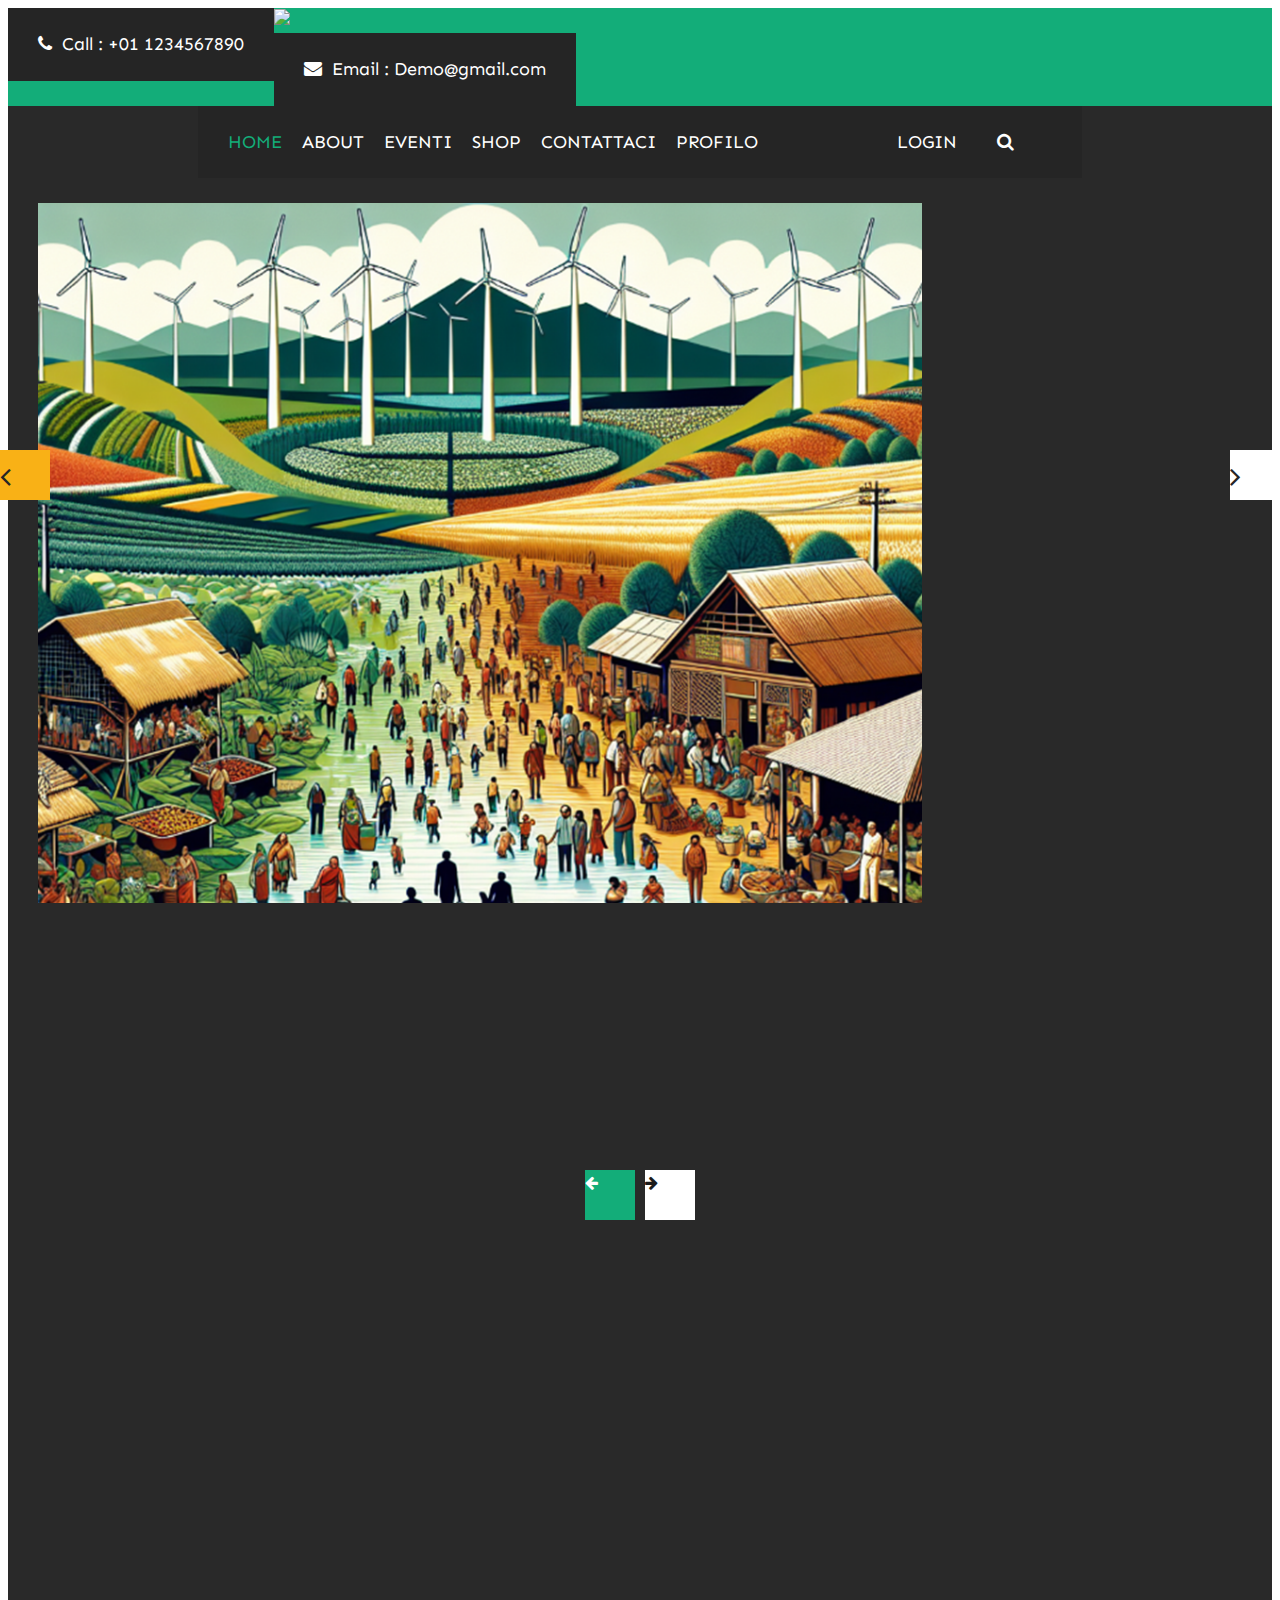
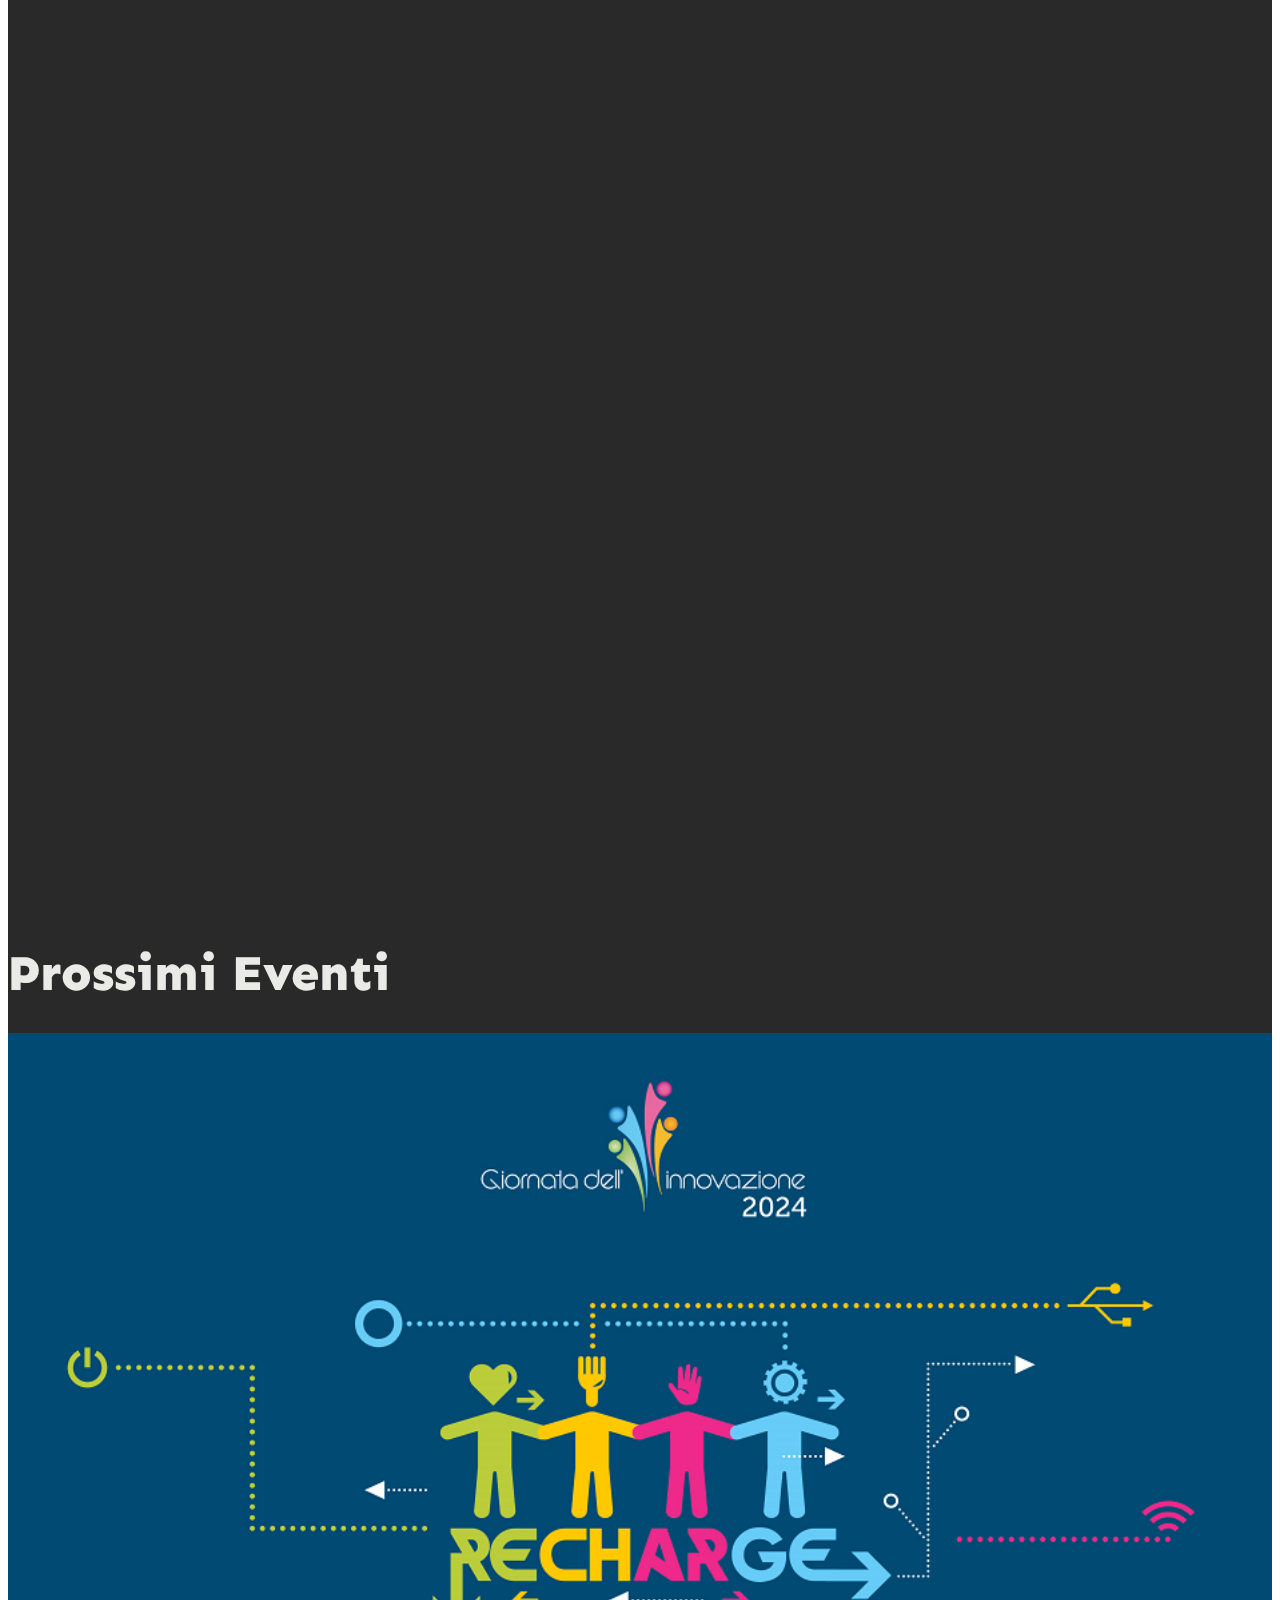
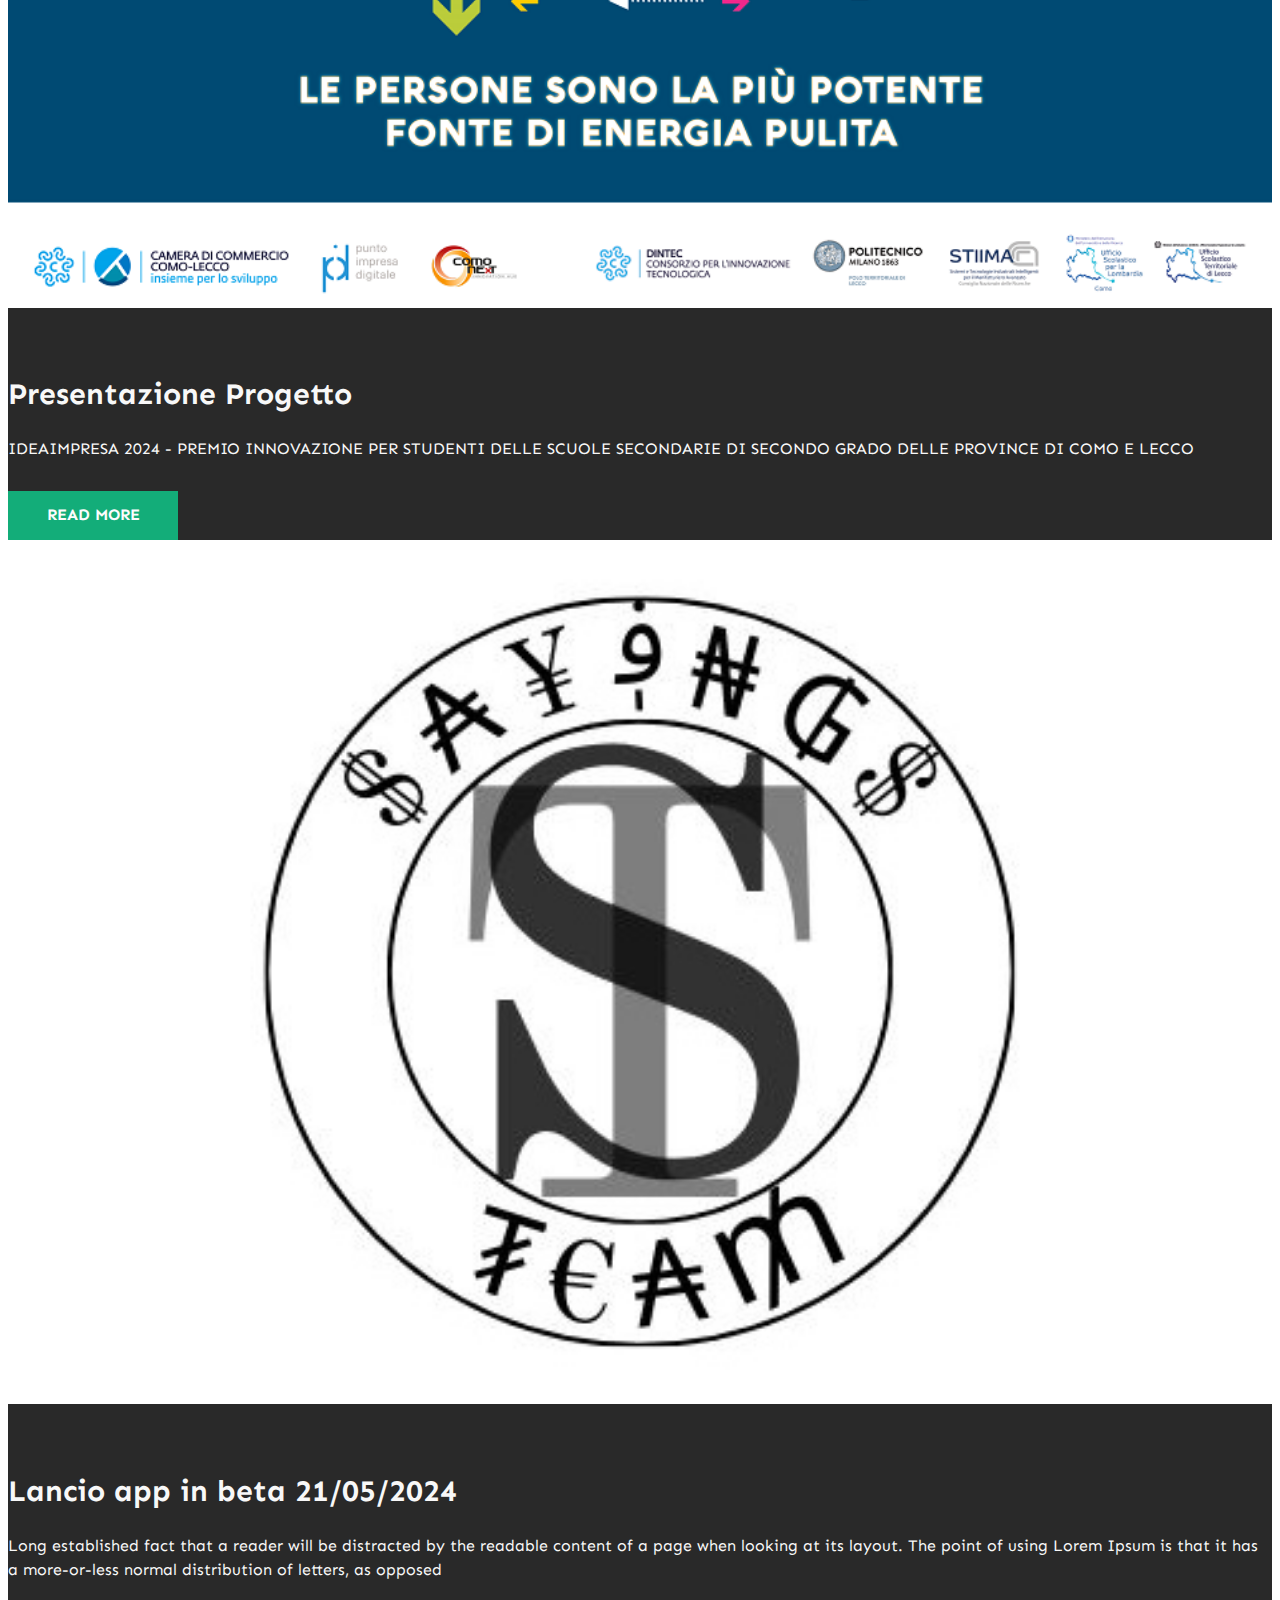
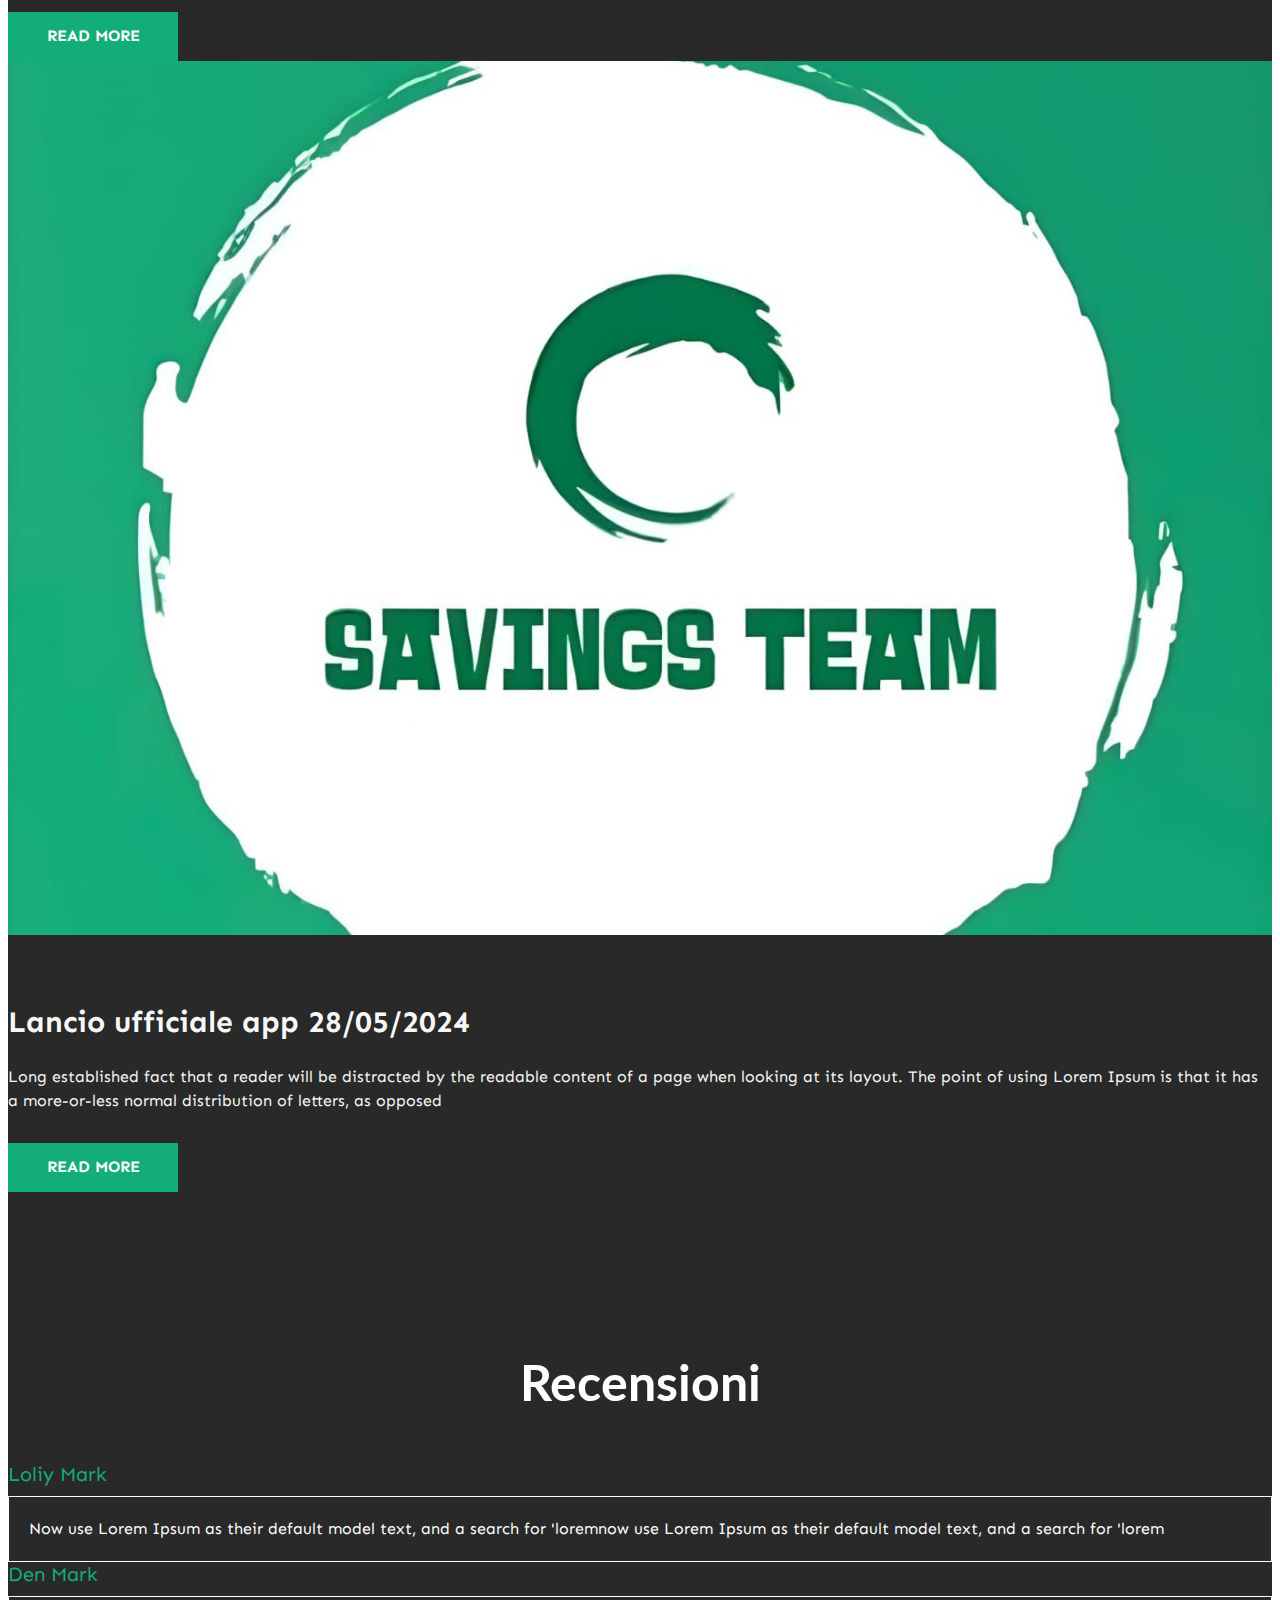
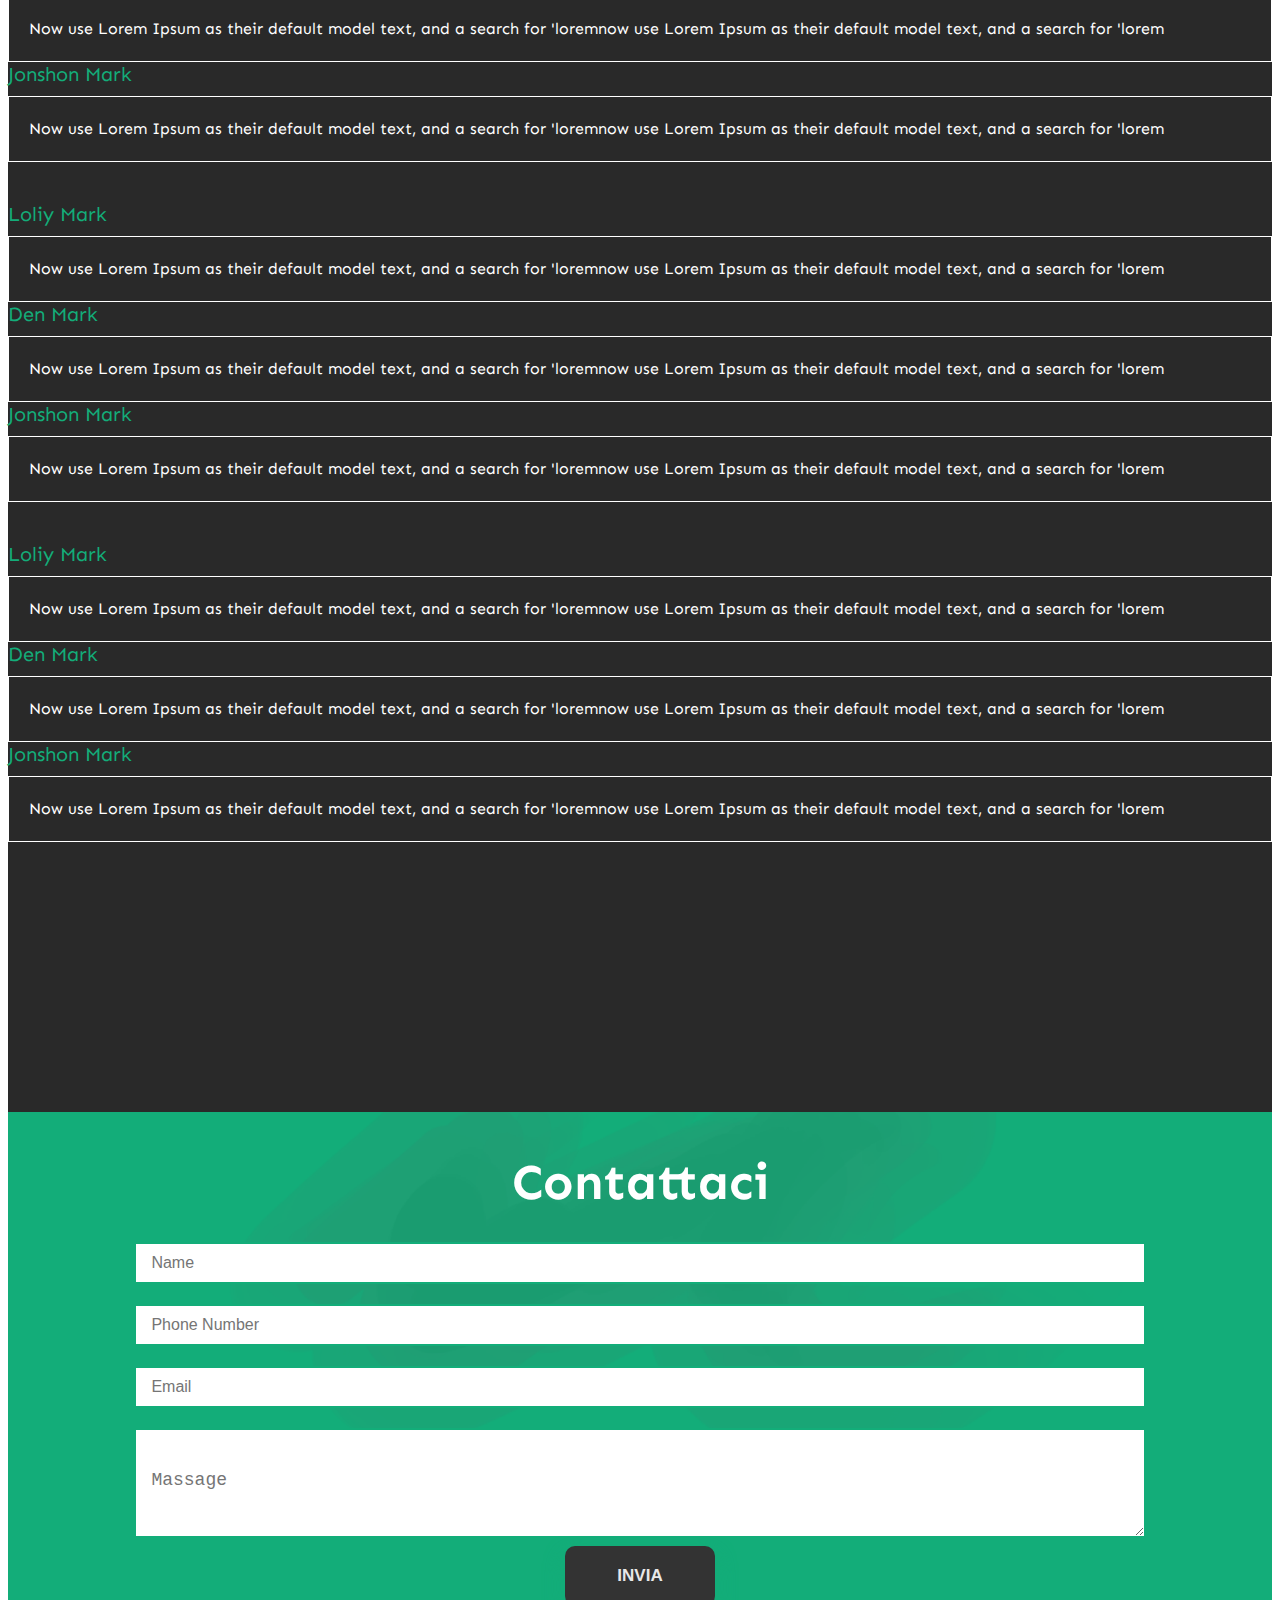
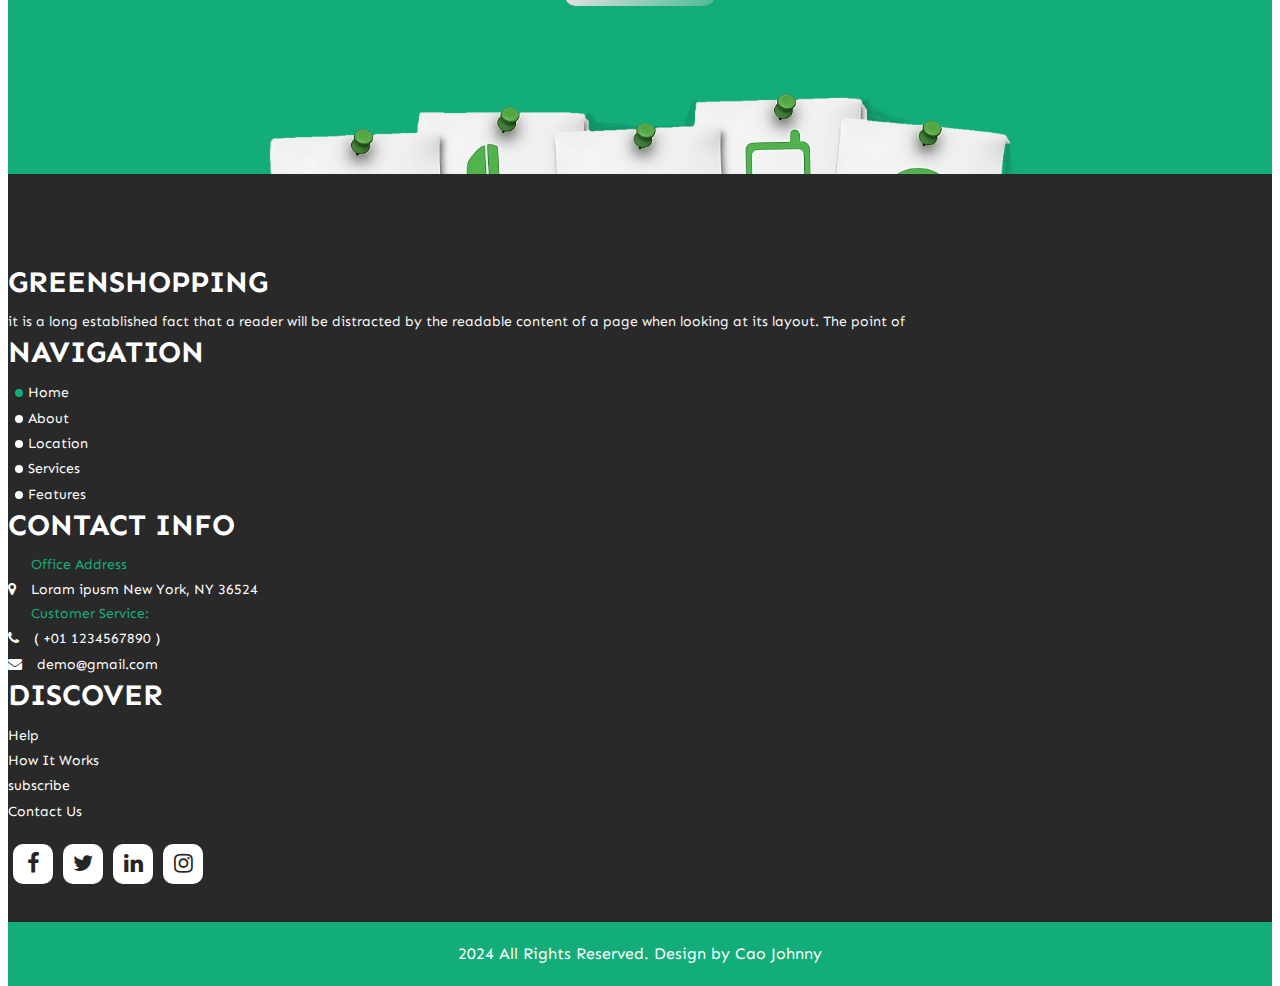
==== commit 69345136: "home page finished and other changes" ====
--- a/index.html
+++ b/index.html
@@ -42,11 +42,12 @@
                   <div id="mySidenav" class="sidenav">
                      <a href="javascript:void(0)" class="closebtn" onclick="closeNav()">&times;</a>
                      <a href="index.html">Home</a>
-                     <a href="service.html">Services</a>
+                     
                      <a href="about.html">About</a>
-                     <a href="blog.html">Blog</a>
+                     <a href="blog.html">Eventi</a>
                      <a href="shop.html">Shop</a>
-                     <a href="contacts.html">Contacts</a>
+                     <a href="contacts.html">Conttaci</a>
+                     <a href="profilo.html">Profilo</a>
                   </div>
                   <form class="form-inline ">
                      <div class="login_text"><a href="#"><i class="fa fa-phone" aria-hidden="true"></i><span class="padding_left10">Call : +01 1234567890</span></a></div>
@@ -69,11 +70,12 @@
                      <div class="custome_menu">
                         <ul>
                            <li class="active"><a href="index.html">Home</a></li>
-                           <li><a href="service.html">Services</a></li>
+                           
                            <li><a href="about.html">About</a></li>
-                           <li><a href="blog.html">Blog</a></li>
+                           <li><a href="blog.html">Eventi</a></li>
                            <li><a href="shop.html">Shop</a></li>
-                           <li><a href="contact.html">Contacts</a></li>
+                           <li><a href="contact.html">Contattaci</a></li>
+                           <li><a href="profilo.html">Profilo</a></li>
                         </ul>
                      </div>
                      <div class="login_menu">
@@ -134,7 +136,7 @@
                </div>
             </div>
             <!-- banner section end -->
-            <!-- service section start -->
+            <!-- service section start 
             <div class="service_section layout_padding">
                <div class="container">
                   <div class="row">
@@ -189,14 +191,14 @@
                      </div>
                   </div>
                </div>
-            </div>
+            </div>-->
             <!-- service section end -->
             <!-- blog section start -->
             <div class="blog_section layout_padding">
                <div class="container">
                   <div class="row">
                      <div class="col-sm-12">
-                        <h1 class="blog_taital">Collections Food In city</h1>
+                        <h1 class="blog_taital">Prossimi Eventi</h1>
                      </div>
                   </div>
                </div>
@@ -205,58 +207,42 @@
                <div class="container">
                   <div class="row">
                      <div class="col-md-6">
-                        <div class="blog_img"><img src="images/blog-img1.png"></div>
+                        <div class="blog_img"><img src="images/Camera di commercio.png"></div>
                      </div>
                      <div class="col-md-6">
                         <div class="blog_taital_main">
-                           <h1 class="blog_text">This Week going</h1>
+                           <h1 class="blog_text">Presentazione Progetto</h1>
+                           <p class="lorem_text">IDEAIMPRESA 2024 - PREMIO INNOVAZIONE PER STUDENTI DELLE SCUOLE SECONDARIE DI SECONDO GRADO DELLE PROVINCE DI COMO E LECCO
+                           </p>
+                           <div class="readmore_btn"><a href="#">Read More</a></div>
+                        </div>
+                     </div>
+                     <div class="col-md-6">
+                        <div class="blog_img"><img src="images/logoVecchio.jpg"></div>
+                     </div>
+                     <div class="col-md-6">
+                        <div class="blog_taital_main">
+                           <h1 class="blog_text">Lancio app in beta 21/05/2024</h1>
                            <p class="lorem_text">Long established fact that a reader will be distracted by the readable content of a page when looking at its layout. The point of using Lorem Ipsum is that it has a more-or-less normal distribution of letters, as opposed</p>
                            <div class="readmore_btn"><a href="#">Read More</a></div>
                         </div>
                      </div>
                      <div class="col-md-6">
-                        <div class="blog_img"><img src="images/blog-img2.png"></div>
+                        <div class="blog_img"><img src="images/immagineLogo.jpg"></div>
                      </div>
                      <div class="col-md-6">
                         <div class="blog_taital_main">
-                           <h1 class="blog_text">Just Delivery Food</h1>
+                           <h1 class="blog_text">Lancio ufficiale app 28/05/2024 </h1>
                            <p class="lorem_text">Long established fact that a reader will be distracted by the readable content of a page when looking at its layout. The point of using Lorem Ipsum is that it has a more-or-less normal distribution of letters, as opposed</p>
                            <div class="readmore_btn"><a href="#">Read More</a></div>
                         </div>
                      </div>
-                     <div class="col-md-6">
-                        <div class="blog_img"><img src="images/blog-img3.png"></div>
-                     </div>
-                     <div class="col-md-6">
-                        <div class="blog_taital_main">
-                           <h1 class="blog_text">Newly Opened Cafe</h1>
-                           <p class="lorem_text">Long established fact that a reader will be distracted by the readable content of a page when looking at its layout. The point of using Lorem Ipsum is that it has a more-or-less normal distribution of letters, as opposed</p>
-                           <div class="readmore_btn"><a href="#">Read More</a></div>
-                        </div>
-                     </div>
                   </div>
                </div>
             </div>
             <!-- blog section end -->
             <!-- shop section start -->
-            <div class="shop_section layout_padding">
-               <div class="container">
-                  <div class="row">
-                     <div class="col-md-6">
-                        <h1 class="shop_taital">Get the <br><span style="color: #18191a;">Food Finda App</span></h1>
-                        <p class="shop_text">Long established fact that a reader will be distracted by the readable content of a page when looking at its layout. The point of using Lorem Ipsum is that it has a more-or-less normal distribution of letters, as</p>
-                        <div class="app_icon_main">
-                           <div class="app_icon"><img src="images/icon-1.png"></div>
-                           <div class="app_icon"><img src="images/icon-2.png"></div>
-                        </div>
-                        <div class="download_bt"><a href="#">Download Now</a></div>
-                     </div>
-                     <div class="col-md-6">
-                        <div class="mobile_img"><img src="images/mobile-img.png"></div>
-                     </div>
-                  </div>
-               </div>
-            </div>
+           
             <!-- shop section end -->
             <!-- testimonial section start -->
             <div class="testimonial_section layout_padding">
@@ -346,19 +332,12 @@
                                  <input type="text" class="mail_text" placeholder="Phone Number" name="Phone Number"> 
                                  <input type="text" class="mail_text" placeholder="Email" name="Email">
                                  <textarea class="massage-bt" placeholder="Massage" rows="5" id="comment" name="Massage"></textarea>
-                                 <div class="send_bt"><a href="#">Invia</a></div>
+                                 <button class="buttonInvio"></button>
                               </div>
                            </form>
                         </div>
                      </div>
-                     <!-- order section start -->
-                     <div class="order_section">
-                        <div class="order_taital_main">
-                           <h1 class="order_taital">Order Best food at time</h1>
-                           <div class="order_bt"><a href="#">Order Now</a></div>
-                        </div>
-                     </div>
-                     <!-- order section end -->
+                     <div class="paddingCheVolevaMaran"></div>
                   </div>
                </div>
             </div>
@@ -370,7 +349,7 @@
                      <div class="row">
                         <div class="col-lg-3 col-md-6">
                            <h2 class="footer_logo">GreenShopping</h2>
-                           <p class="footer_text">t is a long established fact that a reader will be distracted by the readable content of a page when looking at its layout. The point of </p>
+                           <p class="footer_text">it is a long established fact that a reader will be distracted by the readable content of a page when looking at its layout. The point of </p>
                         </div>
                         <div class="col-lg-3 col-md-6">
                            <h2 class="useful_text">Navigation</h2>
@@ -422,7 +401,7 @@
       <!-- copyright section start -->
       <div class="copyright_section">
          <div class="container">
-            <p class="copyright_text">2020 All Rights Reserved. Design by <a href="https://html.design">Free html  Templates</a></p>
+            <p class="copyright_text">2024 All Rights Reserved. Design by <a href="https://html.design">Cao Johnny</a></p>
          </div>
       </div>
       <!-- copyright section end -->
--- a/css/style.css
+++ b/css/style.css
@@ -1377,4 +1377,80 @@
     height: auto;
     background-size: cover;
     margin-top: 20px;
-}+}
+.paddingCheVolevaMaran{
+    height: 100px;
+}
+.buttonInvio {
+    position: relative;
+    background-color: transparent;
+    color: #e8e8e8;
+    font-size: 17px;
+    font-weight: 600;
+    border-radius: 10px;
+    width: 150px;
+    height: 60px;
+    border: none;
+    text-transform: uppercase;
+    cursor: pointer;
+    overflow: hidden;
+    box-shadow: 0 10px 20px rgb(19, 173, 121);
+    transition: all 0.3s cubic-bezier(0.23, 1, 0.320, 1);
+  }
+  
+  .buttonInvio::before {
+    content: "Invia ora";
+    display: flex;
+    align-items: center;
+    justify-content: center;
+    width: 100%;
+    height: 100%;
+    pointer-events: none;
+    background: linear-gradient(135deg,rgb(227, 225, 225),rgb(19, 173, 121) );
+    transform: translate(0%,90%);
+    z-index: 99;
+    position: relative;
+    transform-origin: bottom;
+    transition: all 0.6s cubic-bezier(0.23, 1, 0.320, 1);
+  }
+  
+  .buttonInvio::after {
+    content: "Invia";
+    display: flex;
+    align-items: center;
+    justify-content: center;
+    background-color: #333;
+    width: 100%;
+    height: 100%;
+    pointer-events: none;
+    transform-origin: top;
+    transform: translate(0%,-100%);
+    transition: all 0.6s cubic-bezier(0.23, 1, 0.320, 1);
+  }
+  
+  .buttonInvio:hover::before {
+    transform: translate(0%,0%);
+  }
+  
+  .button:hover::after {
+    transform: translate(0%,-200%);
+  }
+  
+  .button:focus {
+    outline: none;
+  }
+  
+  .button:active {
+    scale: 0.95;
+  }
+  
+  .immagineProfilo{
+    margin-left: 350px;
+    height: 100px;
+    border-radius: 100%;
+  }
+  .textSconto{
+    
+    font-size: 25px;
+  }
+  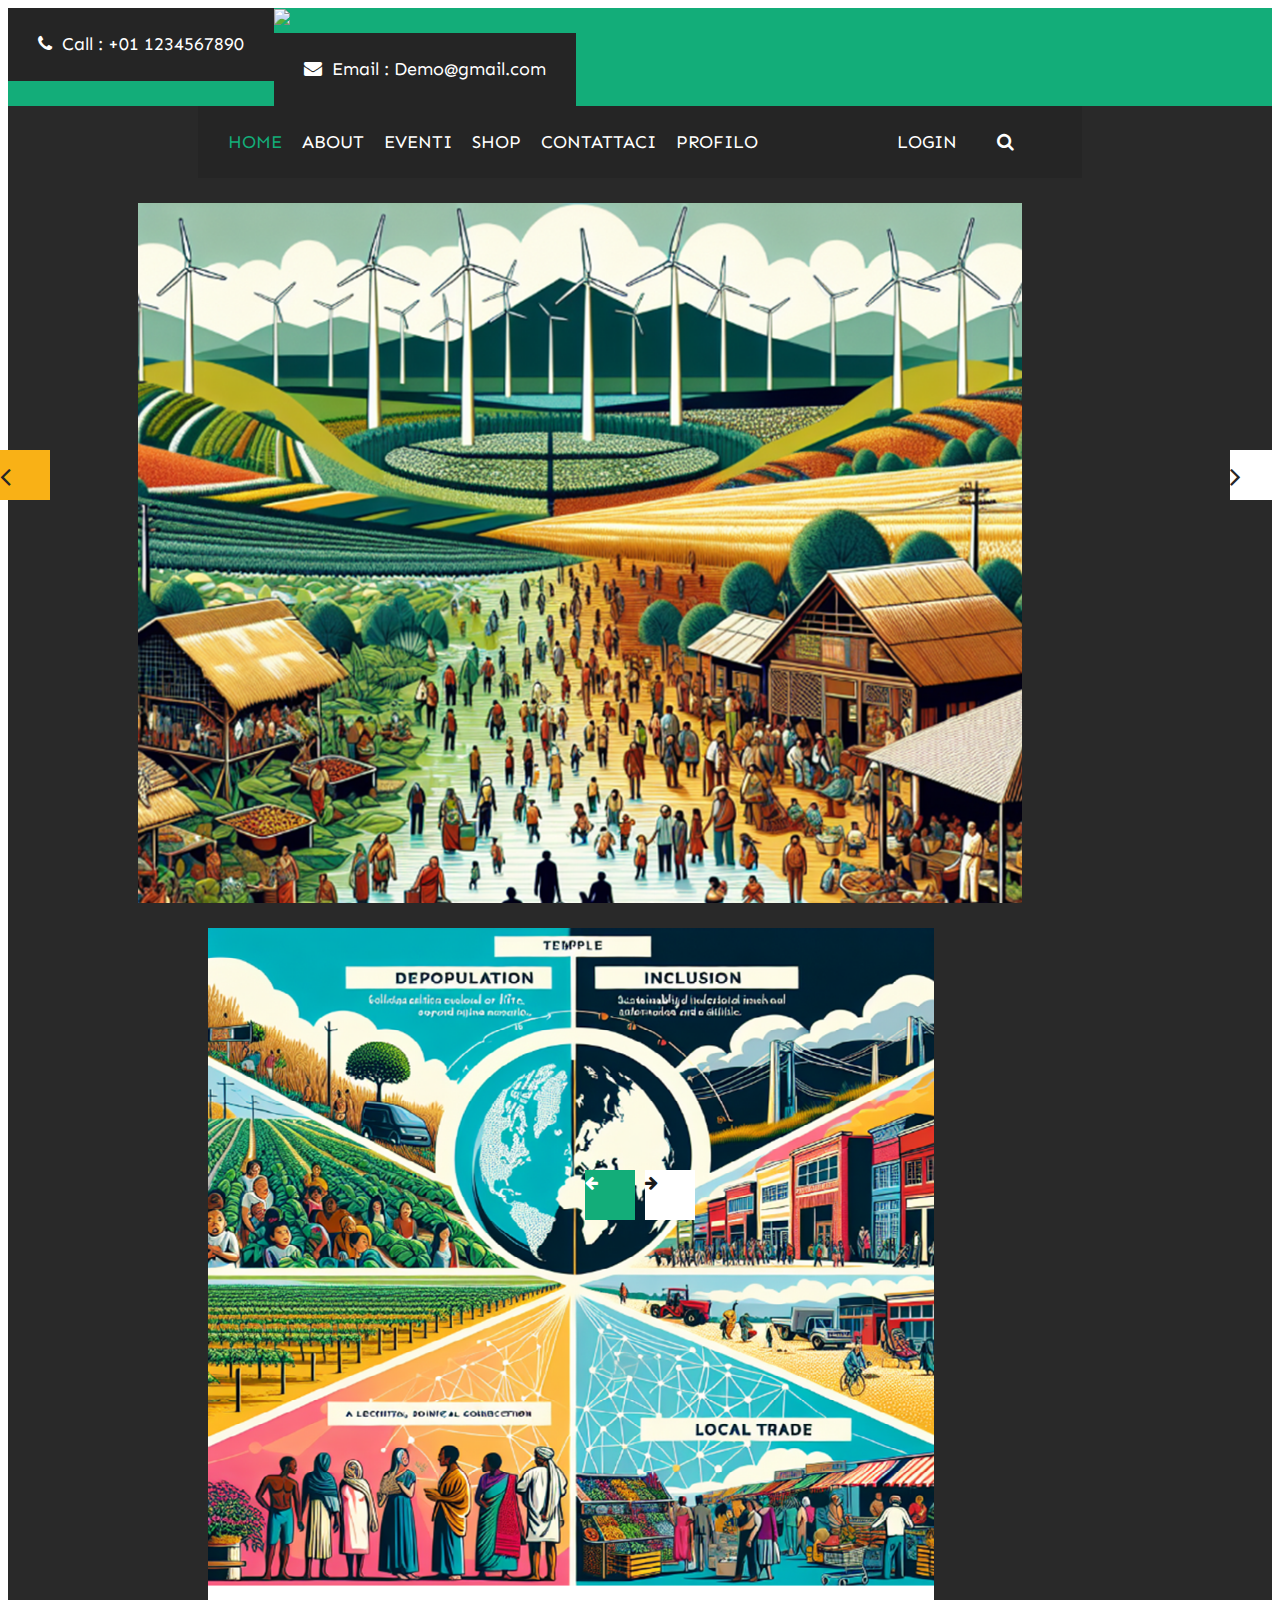
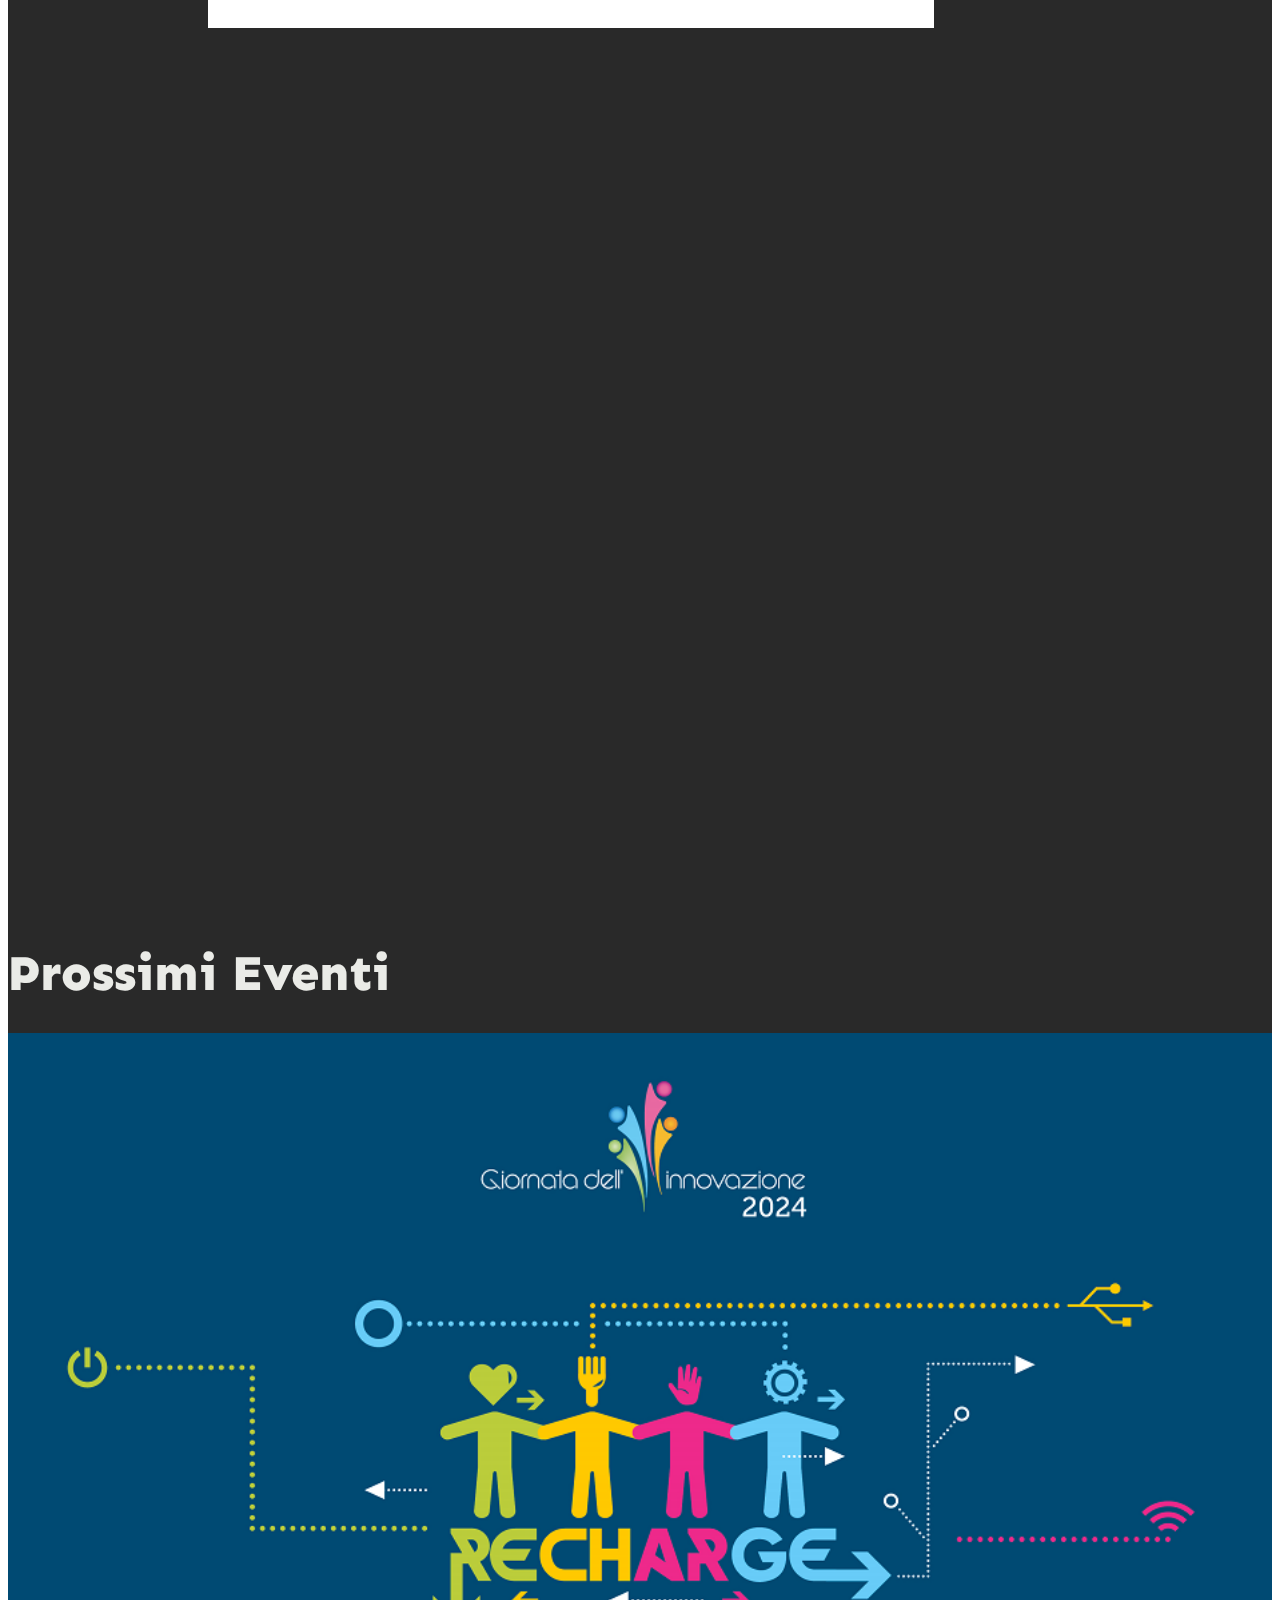
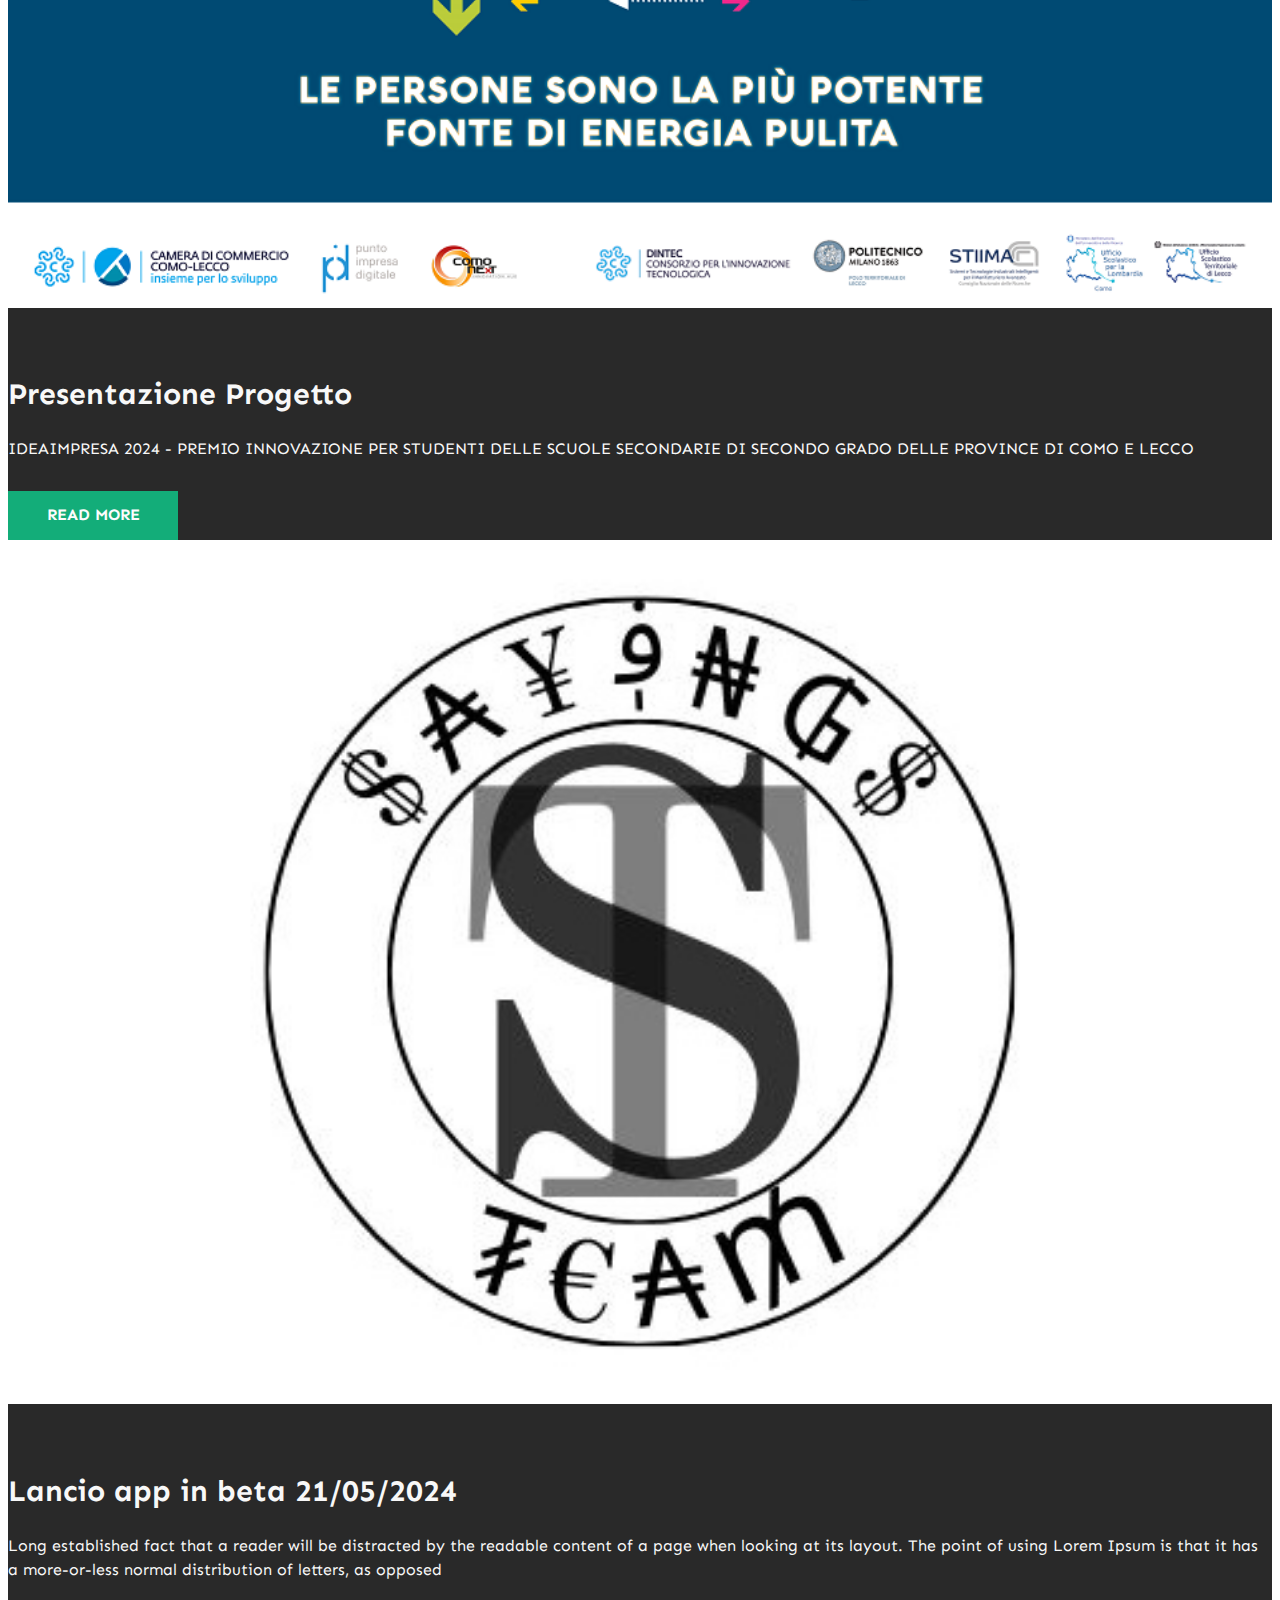
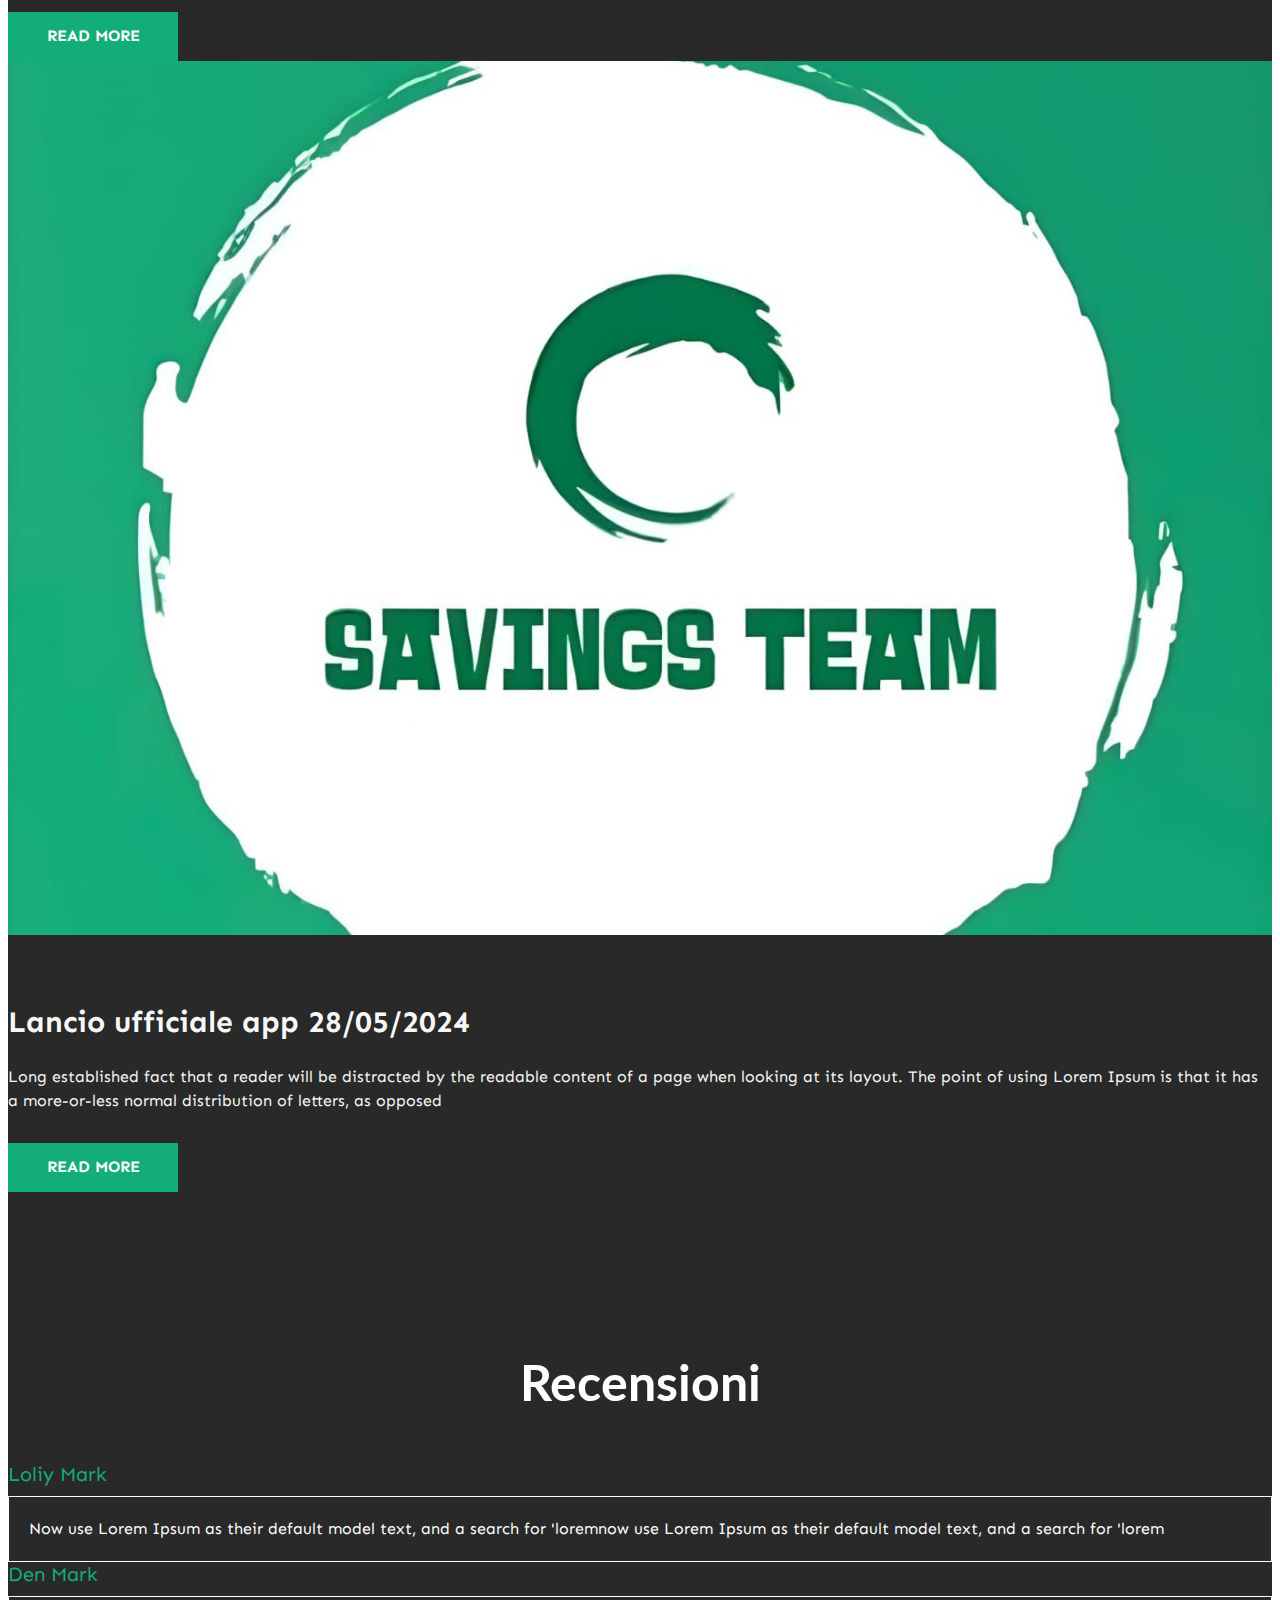
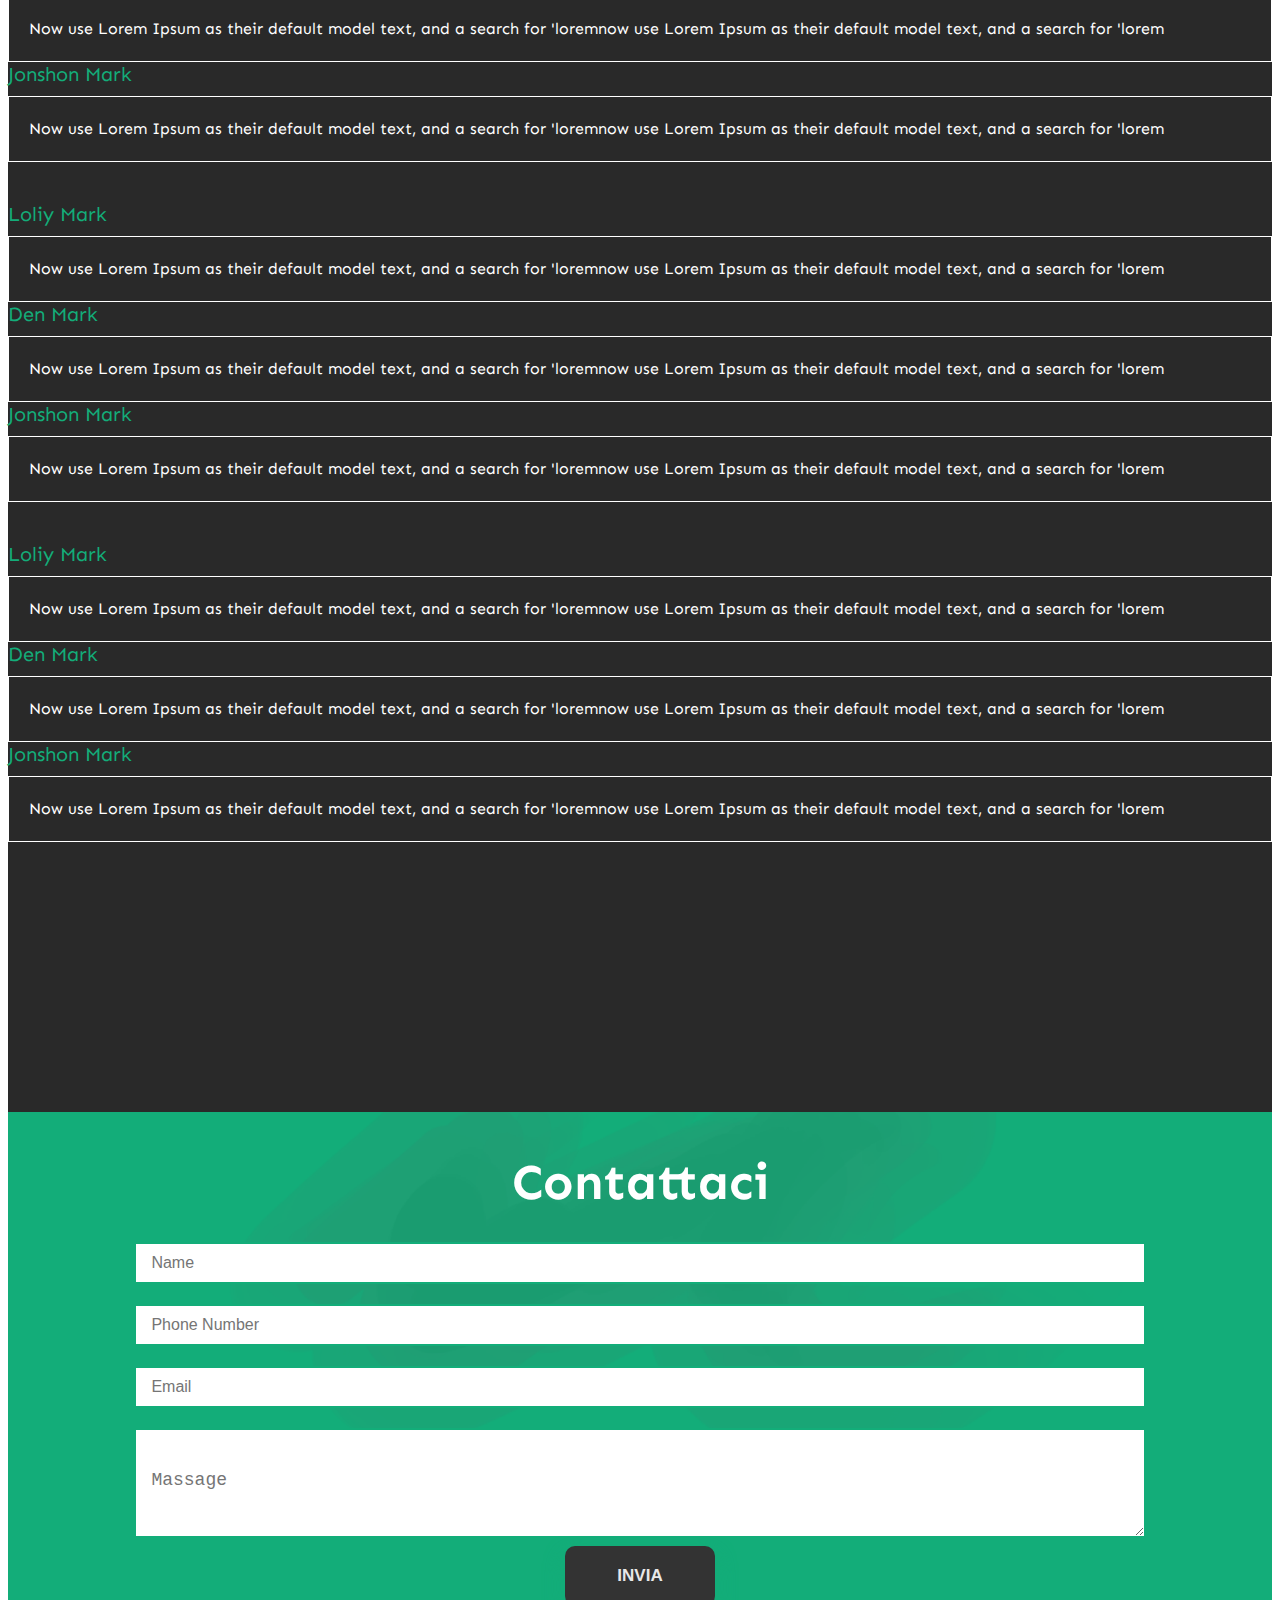
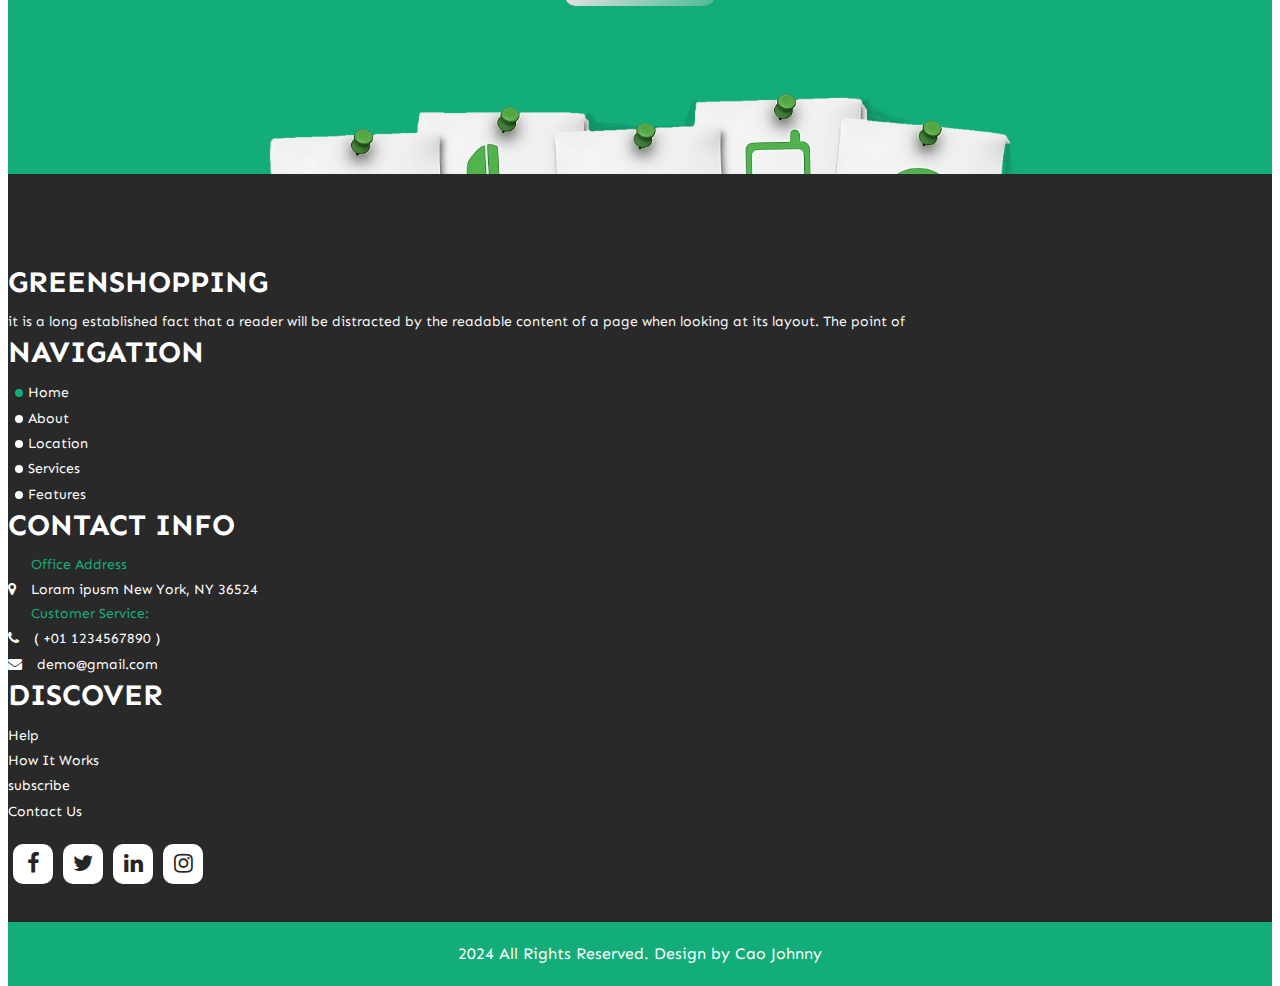
==== commit 963cf5a5: "finished the shop page + small changes" ====
--- a/index.html
+++ b/index.html
@@ -54,7 +54,7 @@
                   </form>
                   <a class=" myLogo" href="index.html"><img src="images/logo.png"></a></a>
                   <span class="toggle" onclick="openNav()"><i class="fa fa-bars"></i></span>
-                  <div class="login_text"><a href="#"><i class="fa fa-envelope" aria-hidden="true"></i><span class="padding_left10">Email : Demo@gmail.com</span></a></div>
+                  <div class="login_text"><a href="login.html"><i class="fa fa-envelope" aria-hidden="true"></i><span class="padding_left10">Email : Demo@gmail.com</span></a></div>
                </nav>
             </div>
          </div>
@@ -81,7 +81,7 @@
                      <div class="login_menu">
                         <ul>
                            <li><a href="login.html">Login</a></li>
-                           <li><a href="login.html"><i class="fa fa-search" aria-hidden="true"></i></a></li>
+                           <li><a href="#"><i class="fa fa-search" aria-hidden="true"></i></a></li>
                         </ul>
                      </div>
                   </div>
@@ -93,10 +93,9 @@
                            <div class="row">
                               <div class="col-md-12">
                                  <div class="banner_main">
-                                    <!--immagine temporanea-->
-                                    <img class="immagine" src="images/immagine1.png" alt="">
-                                 </div>
-                                 <!--<div class="ordernow_bt"><a href="#">Order Now</a></div>-->
+                                    <!--immagine -->
+                                    <img class="immagine spazio1" src="images/immagine1.png" alt="">
+                                 </div>
                               </div>
                            </div>
                         </div>
@@ -106,8 +105,8 @@
                            <div class="row">
                               <div class="col-md-12">
                                  <div class="banner_main">
-                                 <!--immagine temporanea-->
-                                    <img class="immagine" src="images/immagine2.png" alt="">
+                                 <!--immagine -->
+                                    <img class="immagine spazio2" src="images/immagine2.png" alt="">
                                  </div>
                               </div>
                            </div>
@@ -119,8 +118,8 @@
                               <div class="col-md-12">
                                  
                                  <div class="banner_main">
-                                    <!--immagine temporanea-->
-                                    <img class="immagine" src="images/immagine3.png" alt="">
+                                    <!--immagine -->
+                                    <img class="immagine spazio3" src="images/immagine3.png" alt="">
                                  </div>
                               </div>
                            </div>
--- a/css/style.css
+++ b/css/style.css
@@ -1453,4 +1453,24 @@
     
     font-size: 25px;
   }
-  +  .spazio1 {
+    margin-left: 100px;
+  }
+  .spazio2{
+    margin-left: 170px;
+  }
+  .qrcode{
+    margin-top: 28px;
+    margin-left: 100px;
+    border-radius: 30px;
+  }
+  .normalText{
+    padding-left:15px;
+    width: 100%;
+    float: left;
+    font-size: 20px;
+    color: #eaebe7;
+    padding-top: 5px;
+    /*background-color: rgb(23, 203, 143); */
+    border-radius: 50px;
+  }